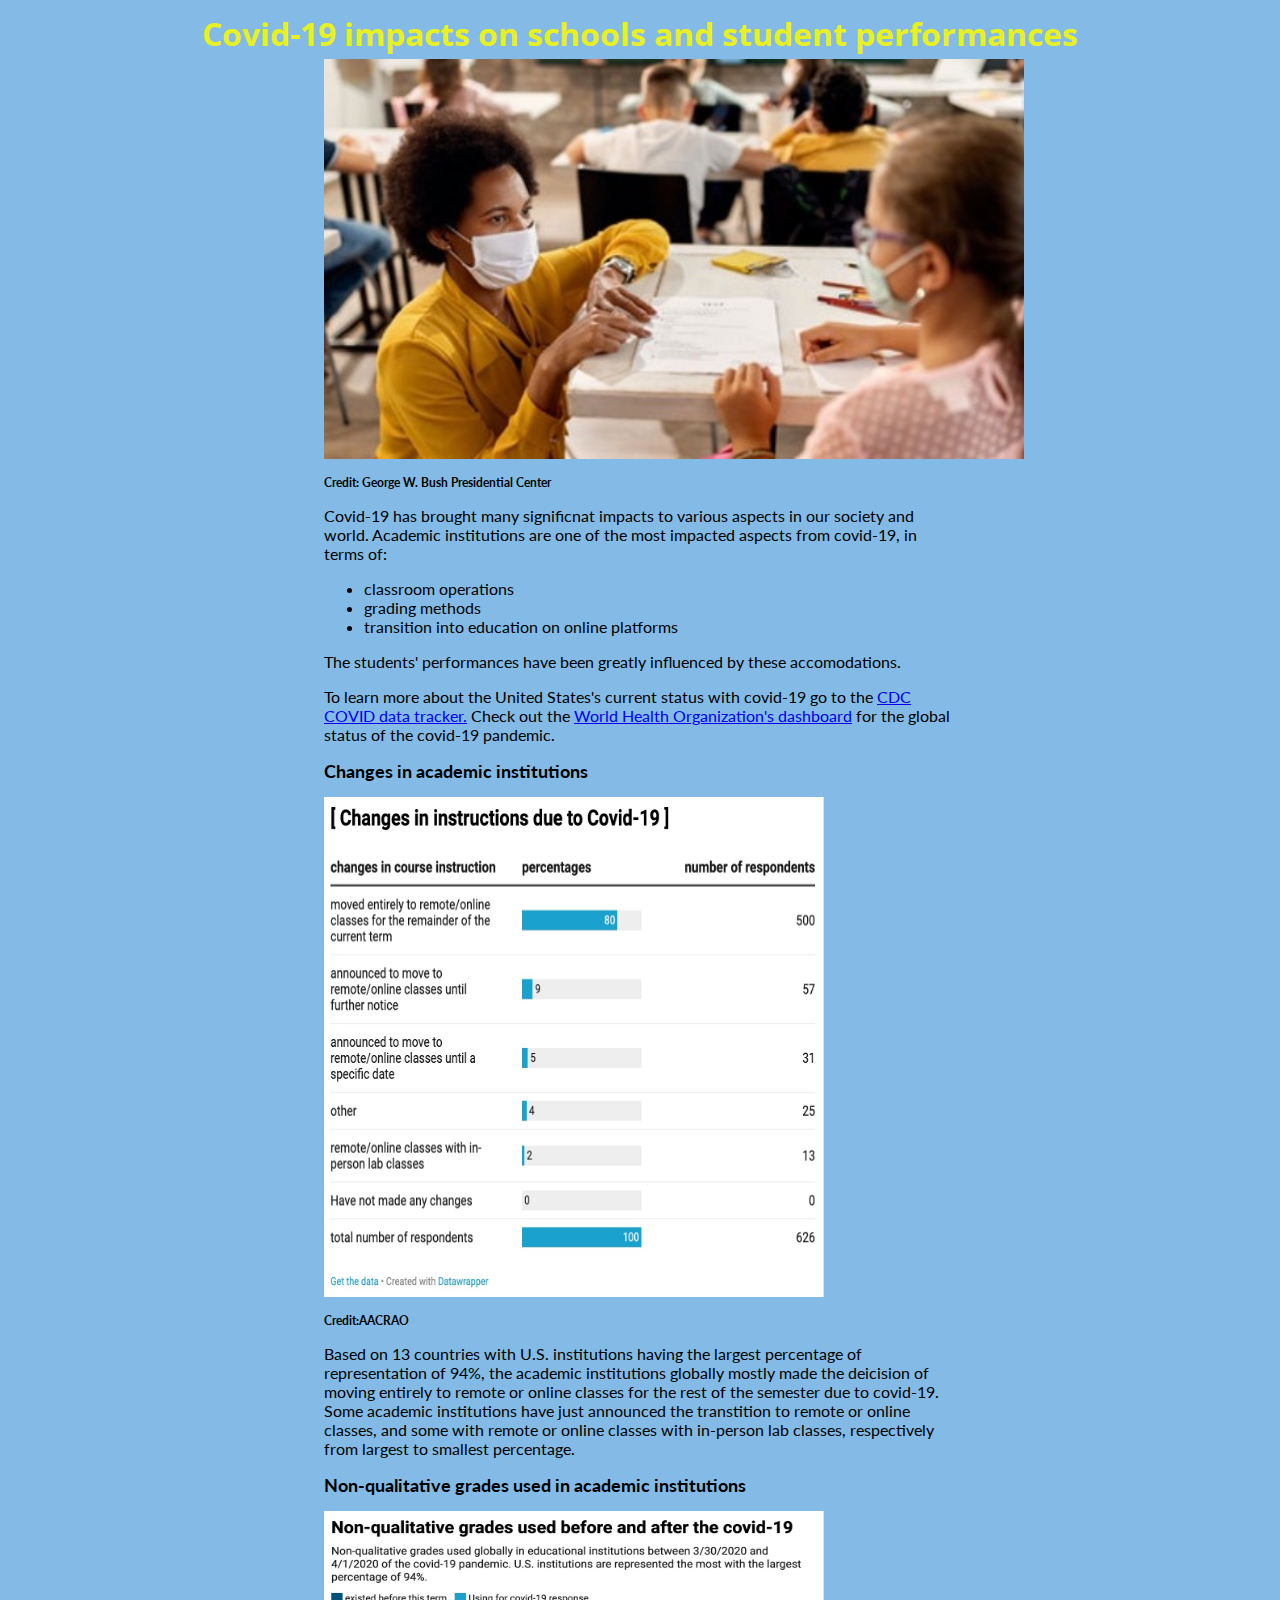
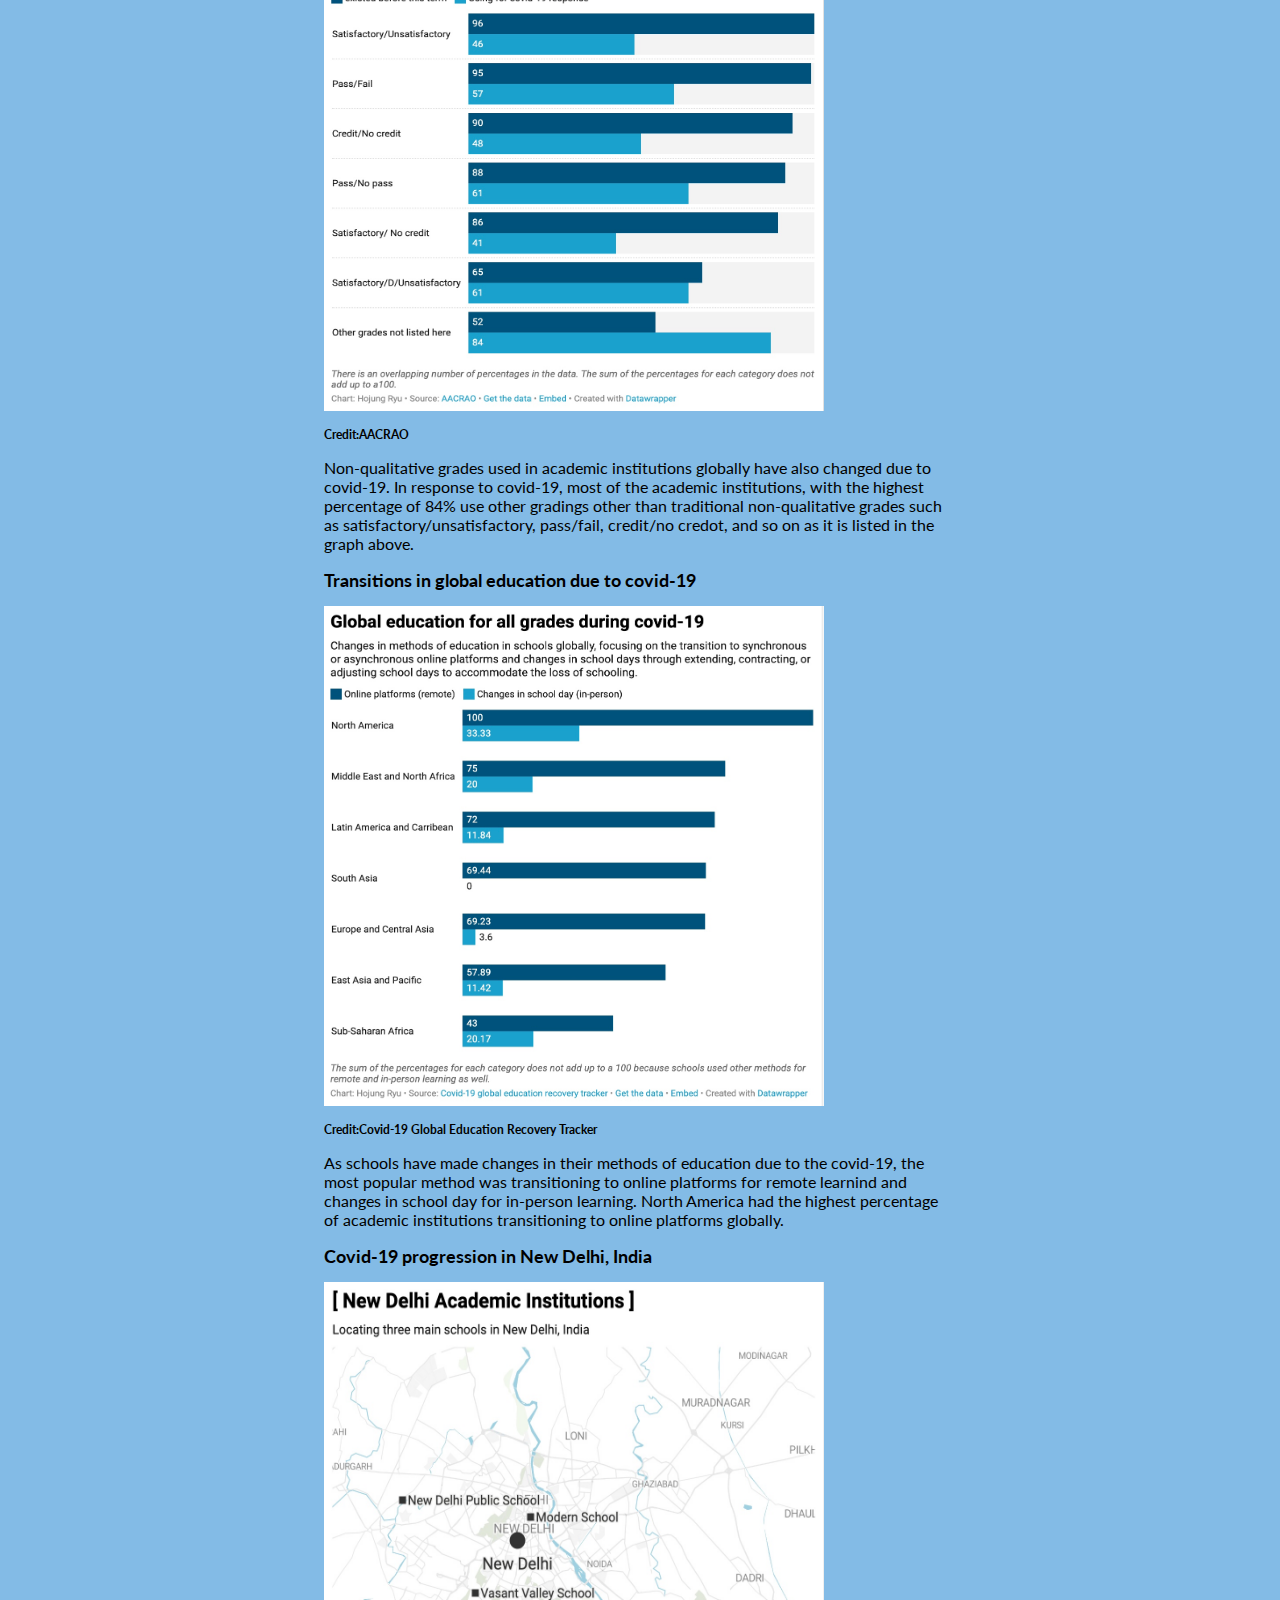
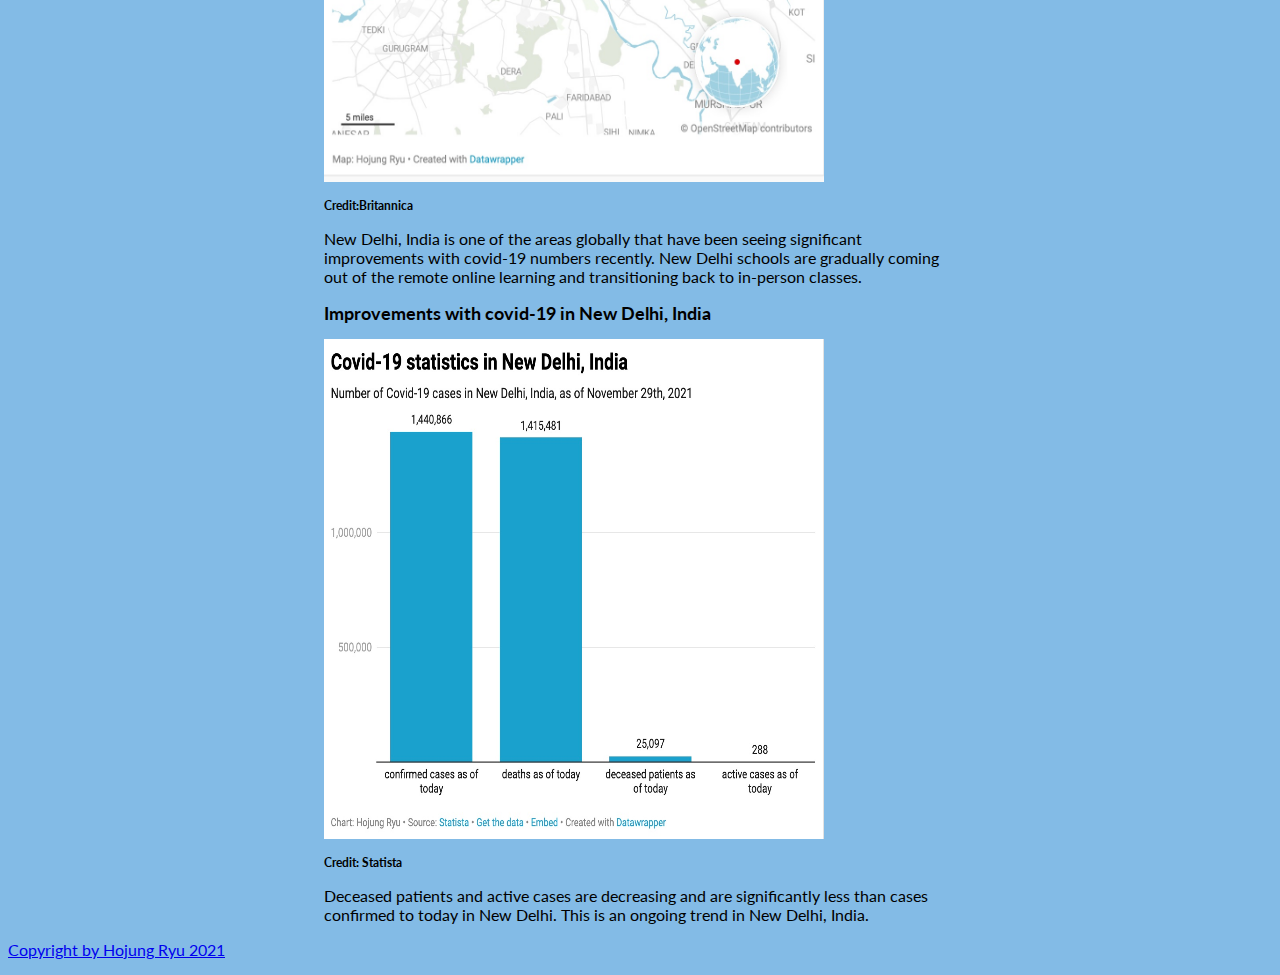
==== index.html @ 7205fbbe "added p tags" ====
<!DOCTYPE html>
<html lang="en">
<head>
    <html>
<meta name="viewport" content="width=device-width, initial scale=1">
<link rel="stylesheet" href="style.css">
<link rel="preconnect" href="https://fonts.googleapis.com">
<link rel="preconnect" href="https://fonts.gstatic.com" crossorigin>
<link href="https://fonts.googleapis.com/css2?family=Open+Sans&display=swap" rel="stylesheet">
<link rel="preconnect" href="https://fonts.googleapis.com">
<link rel="preconnect" href="https://fonts.gstatic.com" crossorigin>
<link href="https://fonts.googleapis.com/css2?family=Lato:wght@300&display=swap" rel="stylesheet">
<title>Covid-19 impacts on schools and student performances</title>
</head>
<body>
    <h1>Covid-19 impacts on schools and student performances</h1>
    <div class="center">
    <div>
    <img src="design-inspiration/school-covid19.jpeg" alt="covid19 in schools" width="700" height="400">
    <h3>Credit: George W. Bush Presidential Center</h3>
    <p> Covid-19 has brought many significnat impacts to various aspects in our society and world. Academic institutions are one of the most impacted aspects from covid-19, in terms of:</p>
        <ul>
             <li>classroom operations
             <li>grading methods
             <li>transition into education on online platforms
        </ul>
    <p>The students' performances have been greatly influenced by these accomodations.</p>
    <p>To learn more about the United States's current status with covid-19 go to the <a href="https://covid.cdc.gov/covid-data-tracker/#datatracker-home">CDC COVID data tracker.</a> Check out the <a href="https://covid19.who.int/global">World Health Organization's dashboard</a> for the global status of the covid-19 pandemic.</p>
     </div>
     <div>
    <h2>Changes in academic institutions</h2>
    <img src="design-inspiration/changes-in-institutions.jpeg" alt="changes in institutions" width="500" height="500">
    <h3>Credit:AACRAO</h3>
    <p> Based on 13 countries with U.S. institutions having the largest percentage of representation of 94%, the academic institutions globally mostly made the deicision of moving entirely to remote or online classes for the rest of the semester due to covid-19. Some academic institutions have just announced the transtition to remote or online classes, and some with remote or online classes with in-person lab classes, respectively from largest to smallest percentage.
    </p>
    </div>
    <div>
    <h2>Non-qualitative grades used in academic institutions</h2>
    <img src="design-inspiration/non-qualitative-grades.jpeg" alt="non qualitative grades used before and after the covid-19" width="500" height="500">
    <h3>Credit:AACRAO</h3>
    <p> Non-qualitative grades used in academic institutions globally have also changed due to covid-19. In response to covid-19, most of the academic institutions, with the highest percentage of 84% use other gradings other than traditional non-qualitative grades such as satisfactory/unsatisfactory, pass/fail, credit/no credot, and so on as it is listed in the graph above.
    </p>
    </div>
    <div>
    <h2>Transitions in global education due to covid-19</h2>
    <img src="design-inspiration/global-education.jpeg" alt="global-education" width="500" height="500">
    <h3>Credit:Covid-19 Global Education Recovery Tracker</h3>
    <p> As schools have made changes in their methods of education due to the covid-19, the most popular method was transitioning to online platforms for remote learnind and changes in school day for in-person learning. North America had the highest percentage of academic institutions transitioning to online platforms globally.
    </p>
    </div>
    <div>
    <h2>Covid-19 progression in New Delhi, India</h2>
    <img src="design-inspiration/new-delhi-location.jpeg" alt="new delhi location" width="500" height="500">
    <h3>Credit:Britannica</h3>
    <p> New Delhi, India is one of the areas globally that have been seeing significant improvements with covid-19 numbers recently. New Delhi schools are  gradually coming out of the remote online learning and transitioning back to in-person classes.
    </p>
    </div>
    <div>
    <h2>Improvements with covid-19 in New Delhi, India</h2>
    <img src="design-inspiration/covid-in-new-delhi.jpeg" alt="covid in new delhi" width="500" height="500">
    <h3>Credit: Statista</h3>
    <p> Deceased patients and active cases are decreasing and are significantly less than cases confirmed to today in New Delhi. This is an ongoing trend in New Delhi, India.
    </p>
    </div>
    </div>
</body>
</html>
<footer>
    <p><a href="https://hojungryu.github.io/index.html">Copyright by Hojung Ryu 2021</a></p>
</footer>
---- style.css ----
/* style css sheet */
h1 {
    font-family: 'Open Sans', sans-serif;
    font-weight: bold;
    color:#e9f022;
    margin: auto;
    text-align: center;
    padding: 4px;
    }
p,h2,li {
    font-family: 'Lato', sans-serif;
}
h2{
    font-weight: bold;
    font-size:18px;
}
h3 {
    font-family: 'Lato', sans-serif;
    font-size: 12px;
}

.center {
  display: block;
  margin-left: auto;
  margin-right: auto;
  width: 50%;
}
img {
margin: auto;
}

body {
    background-color: #83bbe6;
}
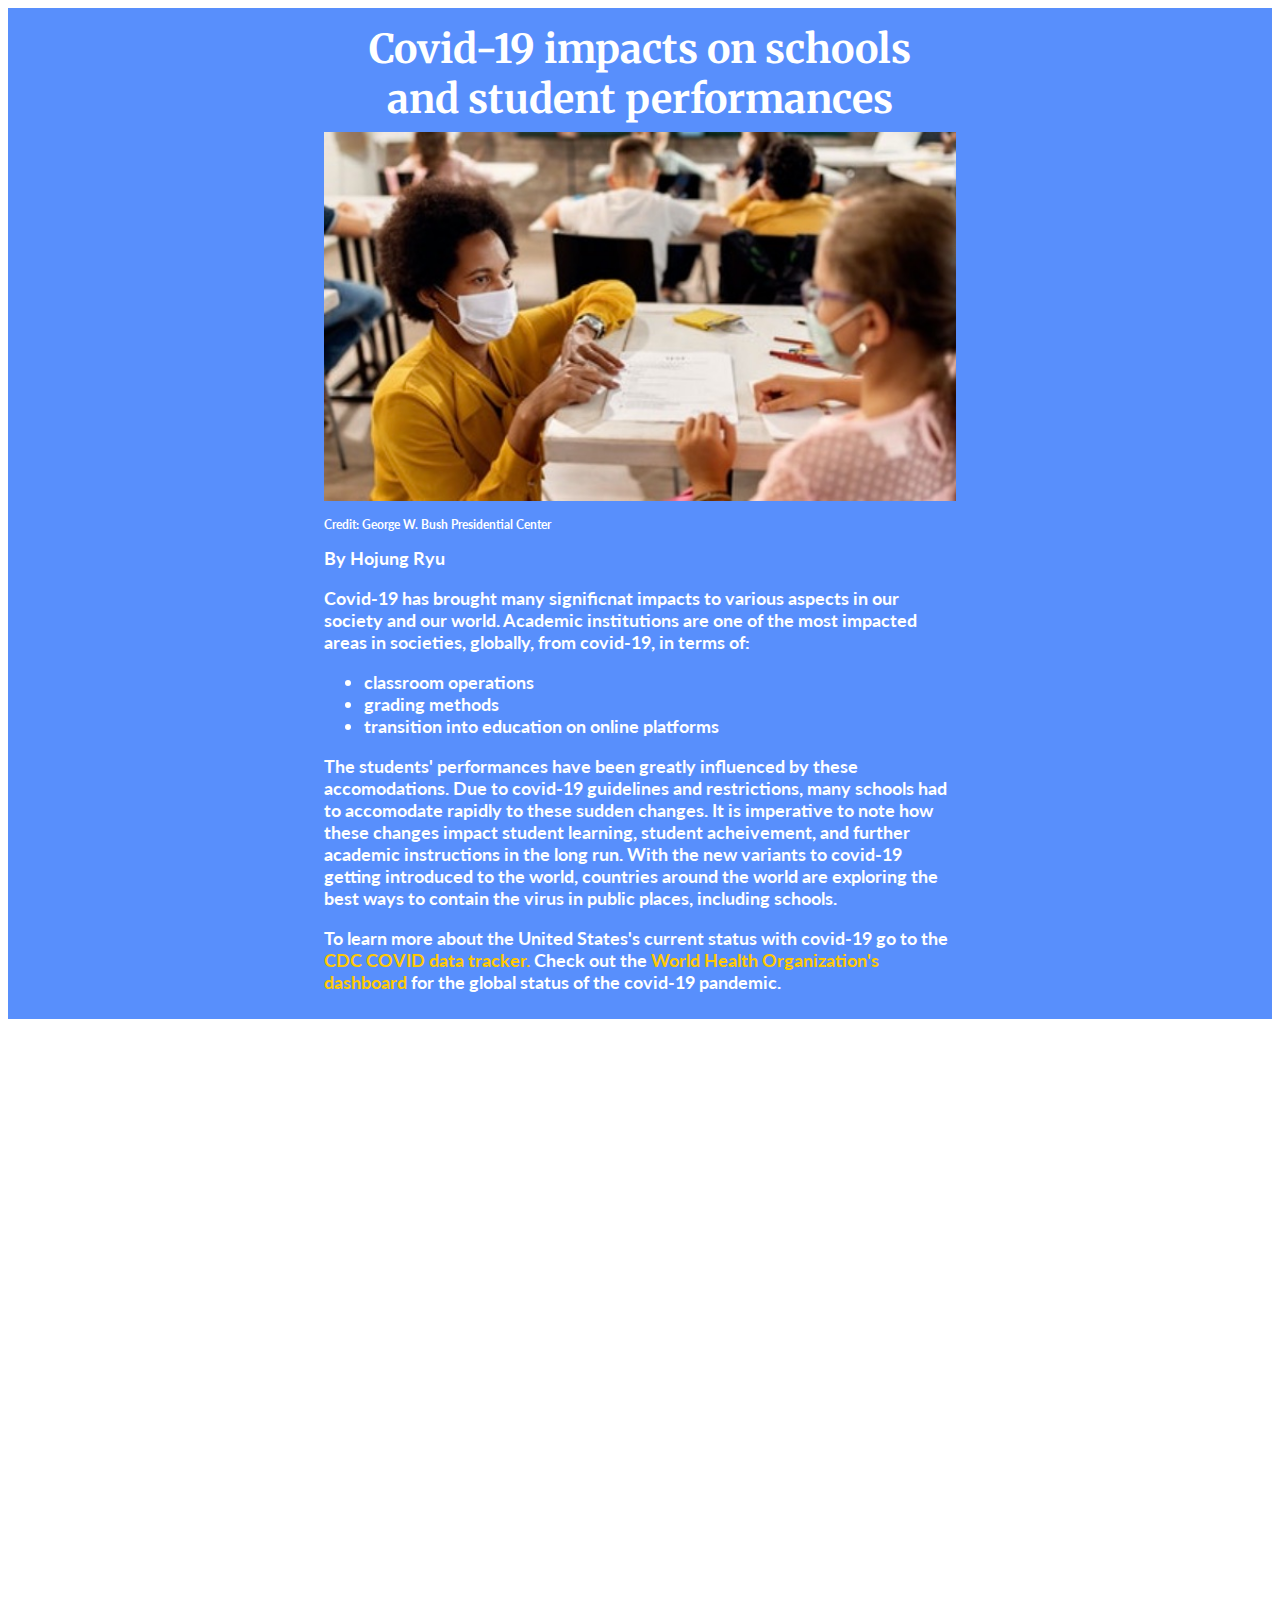
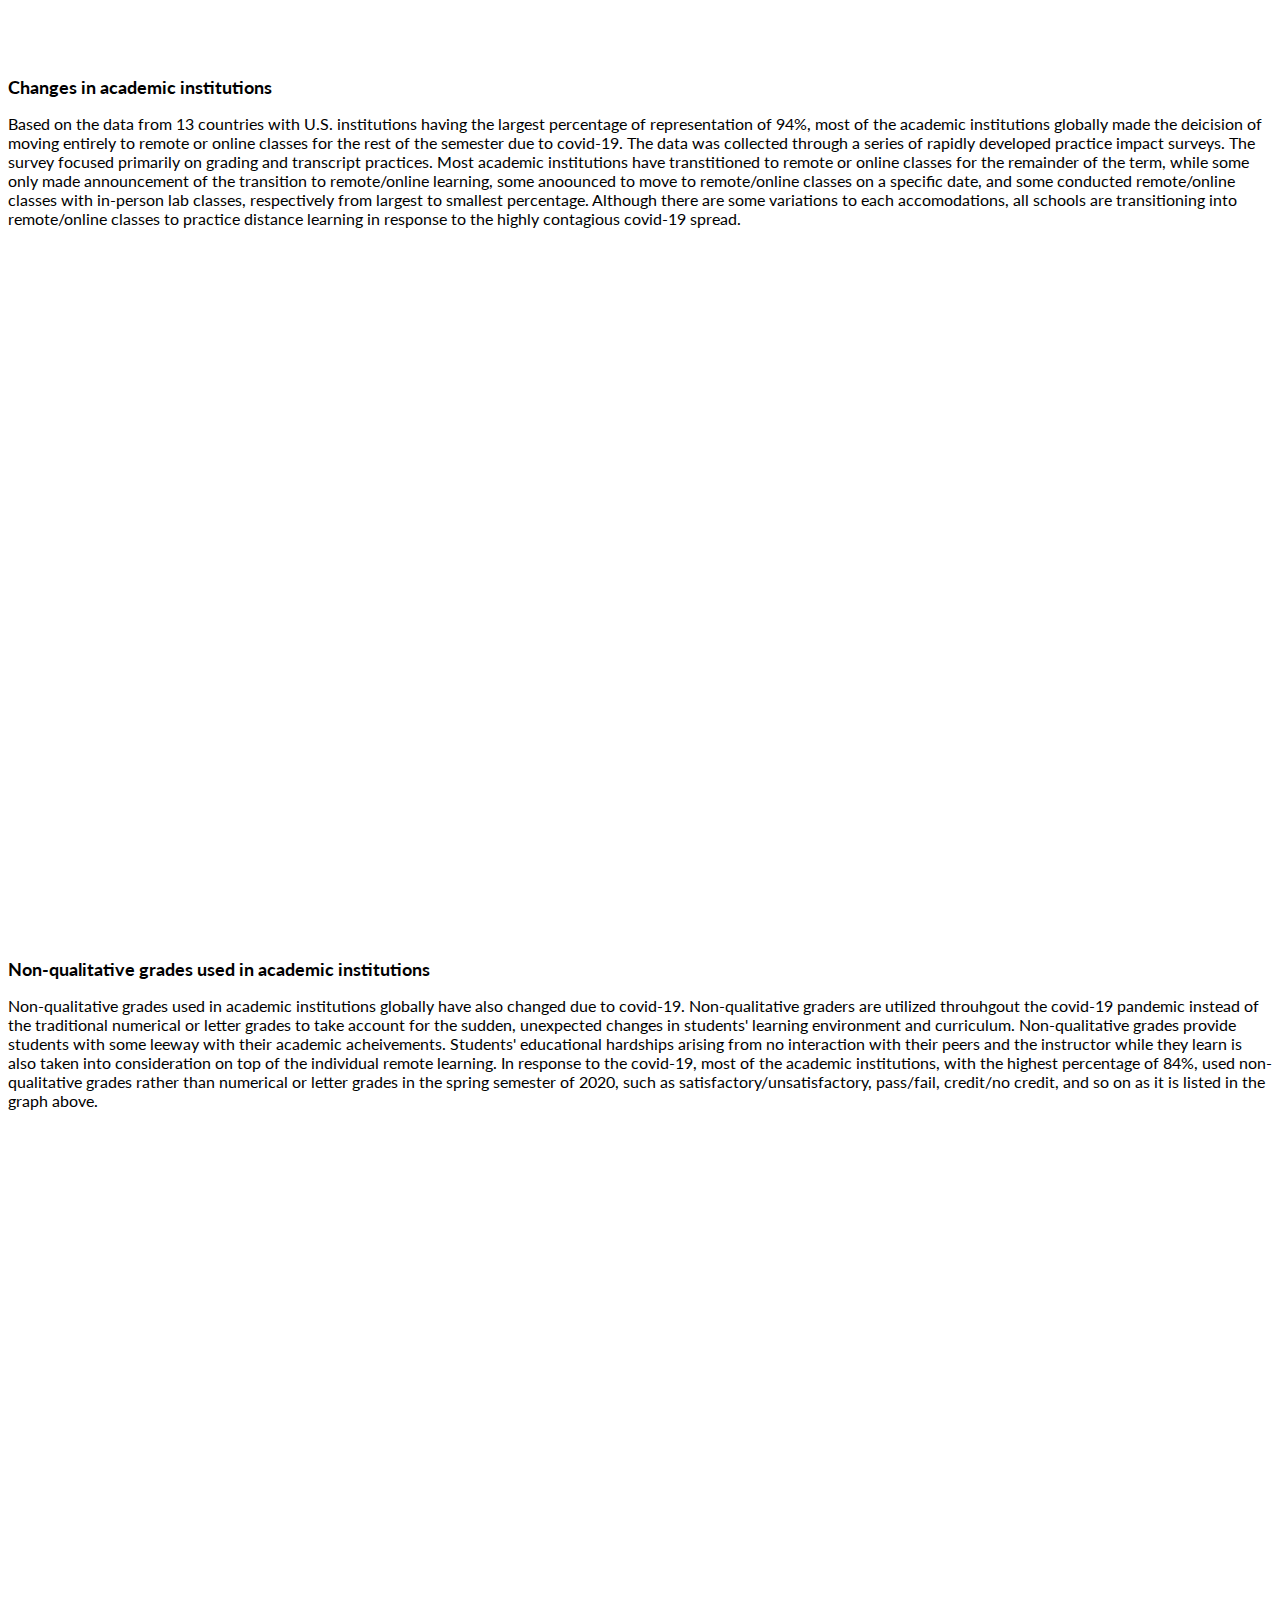
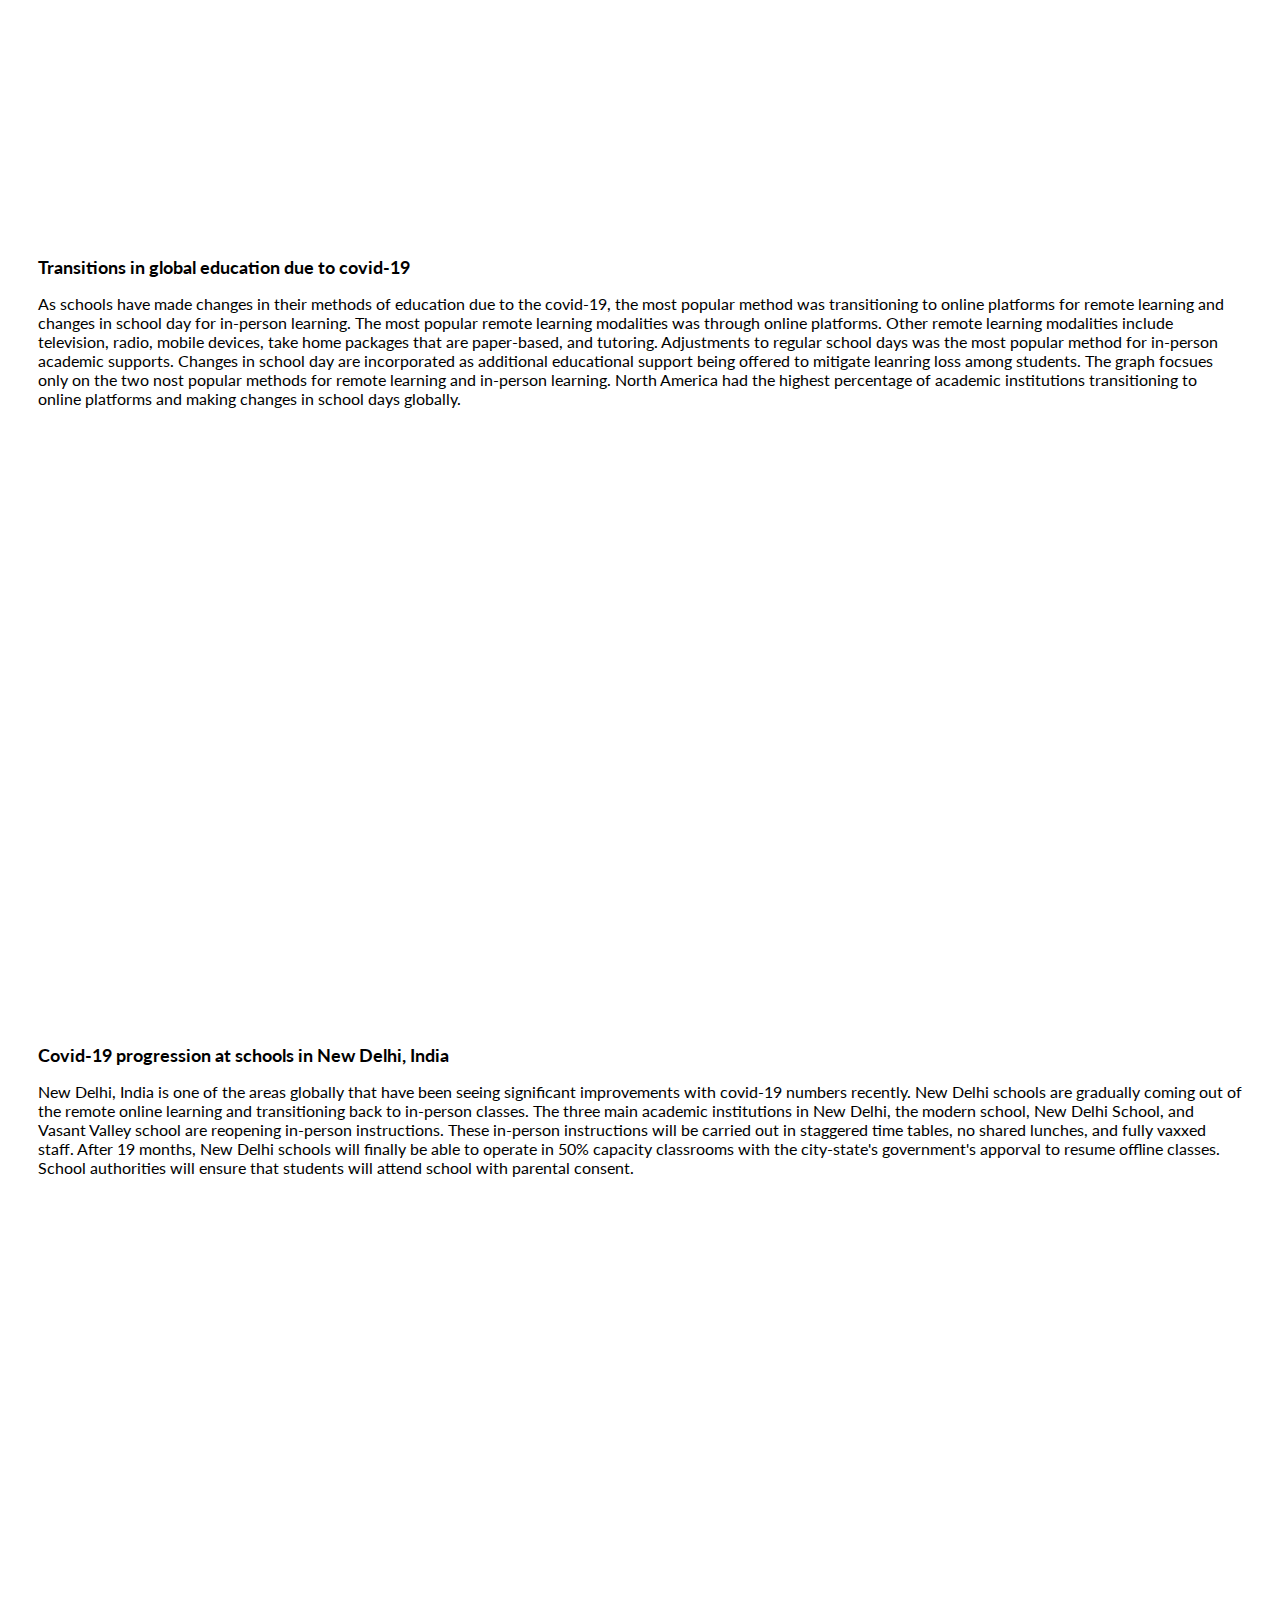
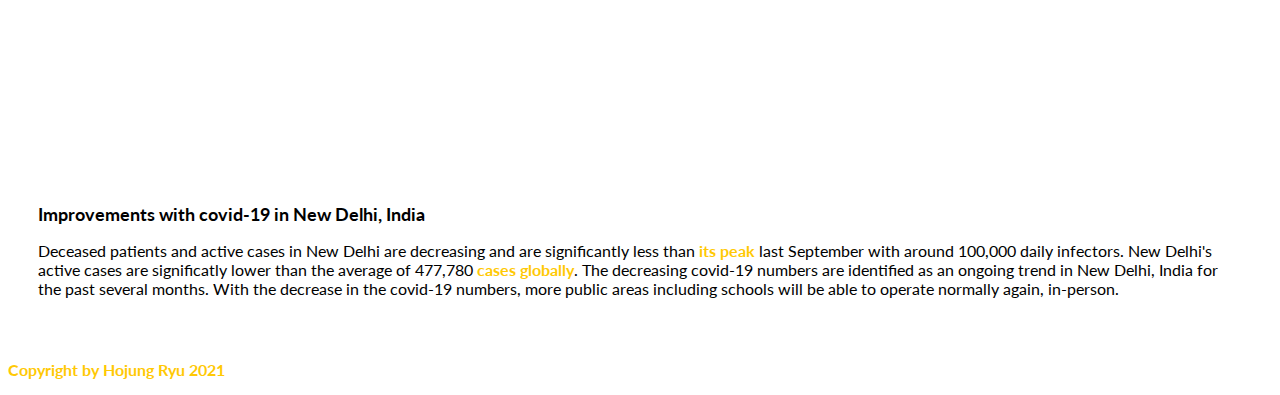
==== commit 85d22852: "added content" ====
--- a/index.html
+++ b/index.html
@@ -3,6 +3,7 @@
 <head>
     <html>
 <meta name="viewport" content="width=device-width, initial scale=1">
+<meta charset="utf-8">
 <link rel="stylesheet" href="style.css">
 <link rel="preconnect" href="https://fonts.googleapis.com">
 <link rel="preconnect" href="https://fonts.gstatic.com" crossorigin>
@@ -10,59 +11,78 @@
 <link rel="preconnect" href="https://fonts.googleapis.com">
 <link rel="preconnect" href="https://fonts.gstatic.com" crossorigin>
 <link href="https://fonts.googleapis.com/css2?family=Lato:wght@300&display=swap" rel="stylesheet">
+<link rel="preconnect" href="https://fonts.googleapis.com">
+<link rel="preconnect" href="https://fonts.gstatic.com" crossorigin>
+<link href="https://fonts.googleapis.com/css2?family=Merriweather:wght@700&display=swap" rel="stylesheet">
 <title>Covid-19 impacts on schools and student performances</title>
 </head>
 <body>
+    <div id="header">
+        <div class="center">
     <h1>Covid-19 impacts on schools and student performances</h1>
-    <div class="center">
     <div>
-    <img src="design-inspiration/school-covid19.jpeg" alt="covid19 in schools" width="700" height="400">
+    <img class="banner" src="design-inspiration/school-covid19.jpeg" alt="covid19 in schools">
+    <div class="header-caption">
     <h3>Credit: George W. Bush Presidential Center</h3>
-    <p> Covid-19 has brought many significnat impacts to various aspects in our society and world. Academic institutions are one of the most impacted aspects from covid-19, in terms of:</p>
+    <h2> By Hojung Ryu
+    <p> Covid-19 has brought many significnat impacts to various aspects in our society and our world. Academic institutions are one of the most impacted areas in societies, globally, from covid-19, in terms of:</p>
         <ul>
              <li>classroom operations
              <li>grading methods
              <li>transition into education on online platforms
         </ul>
-    <p>The students' performances have been greatly influenced by these accomodations.</p>
-    <p>To learn more about the United States's current status with covid-19 go to the <a href="https://covid.cdc.gov/covid-data-tracker/#datatracker-home">CDC COVID data tracker.</a> Check out the <a href="https://covid19.who.int/global">World Health Organization's dashboard</a> for the global status of the covid-19 pandemic.</p>
+    <p>The students' performances have been greatly influenced by these accomodations. Due to covid-19 guidelines and restrictions, many schools had to accomodate rapidly to these sudden changes. It is imperative to note how these changes impact student learning, student acheivement, and further academic instructions in the long run. With the new variants to covid-19 getting introduced to the world, countries around the world are exploring the best ways to contain the virus in public places, including schools. </p>
+    <p>To learn more about the United States's current status with covid-19 go to the <a href="https://covid.cdc.gov/covid-data-tracker/#datatracker-home">CDC COVID data tracker.</a> Check out the <a href="https://covid19.who.int">World Health Organization's dashboard</a> for the global status of the covid-19 pandemic.</p>
+</div>
      </div>
-     <div>
+ </div>
+</div>
+     <div class="graphic-container">
+    <iframe title=" Changes in instructions due to Covid-19 " aria-label="Table" id="datawrapper-chart-gR6KO" src="https://datawrapper.dwcdn.net/gR6KO/1/" scrolling="no" frameborder="0" style="width: 0; min-width: 100% !important; border: none;" height="578"></iframe><script type="text/javascript">!function(){"use strict";window.addEventListener("message",(function(e){if(void 0!==e.data["datawrapper-height"]){var t=document.querySelectorAll("iframe");for(var a in e.data["datawrapper-height"])for(var r=0;r<t.length;r++){if(t[r].contentWindow===e.source)t[r].style.height=e.data["datawrapper-height"][a]+"px"}}}))}();
+</script>
+</div>
+<div>
     <h2>Changes in academic institutions</h2>
-    <img src="design-inspiration/changes-in-institutions.jpeg" alt="changes in institutions" width="500" height="500">
-    <h3>Credit:AACRAO</h3>
-    <p> Based on 13 countries with U.S. institutions having the largest percentage of representation of 94%, the academic institutions globally mostly made the deicision of moving entirely to remote or online classes for the rest of the semester due to covid-19. Some academic institutions have just announced the transtition to remote or online classes, and some with remote or online classes with in-person lab classes, respectively from largest to smallest percentage.
+    <p> Based on the data from 13 countries with U.S. institutions having the largest percentage of representation of 94%, most of the academic institutions globally made the deicision of moving entirely to remote or online classes for the rest of the semester due to covid-19. The data was collected through a series of rapidly developed practice impact surveys. The survey focused primarily on grading and transcript practices. Most academic institutions have transtitioned to remote or online classes for the remainder of the term, while some only made announcement of the transition to remote/online learning, some anoounced to move to remote/online classes on a specific date, and some conducted remote/online classes with in-person lab classes, respectively from largest to smallest percentage. Although there are some variations to each accomodations, all schools are transitioning into remote/online classes to practice distance learning in response to the highly contagious covid-19 spread.
+    </p>
+</div>
+    <div class="graphic-container">
+    <iframe title="Non-qualitative grades used before and after the covid-19" aria-label="Grouped Bars" id="datawrapper-chart-jTYZN" src="https://datawrapper.dwcdn.net/jTYZN/1/" scrolling="no" frameborder="0" style="width: 0; min-width: 100% !important; border: none;" height="635"></iframe><script type="text/javascript">!function(){"use strict";window.addEventListener("message",(function(e){if(void 0!==e.data["datawrapper-height"]){var t=document.querySelectorAll("iframe");for(var a in e.data["datawrapper-height"])for(var r=0;r<t.length;r++){if(t[r].contentWindow===e.source)t[r].style.height=e.data["datawrapper-height"][a]+"px"}}}))}();
+</script>
+</div>
+<div>
+    <h2>Non-qualitative grades used in academic institutions</h2>
+    <p> Non-qualitative grades used in academic institutions globally have also changed due to covid-19. Non-qualitative graders are utilized throuhgout the covid-19 pandemic instead of the traditional numerical or letter grades to take account for the sudden, unexpected changes in students' learning environment and curriculum. Non-qualitative grades provide students with some leeway with their academic acheivements. Students' educational hardships arising from no interaction with their peers and the instructor while they learn is also taken into consideration on top of the individual remote learning. In response to the covid-19, most of the academic institutions, with the highest percentage of 84%, used non-qualitative grades rather than numerical or letter grades in the spring semester of 2020, such as satisfactory/unsatisfactory, pass/fail, credit/no credit, and so on as it is listed in the graph above.
     </p>
     </div>
-    <div>
-    <h2>Non-qualitative grades used in academic institutions</h2>
-    <img src="design-inspiration/non-qualitative-grades.jpeg" alt="non qualitative grades used before and after the covid-19" width="500" height="500">
-    <h3>Credit:AACRAO</h3>
-    <p> Non-qualitative grades used in academic institutions globally have also changed due to covid-19. In response to covid-19, most of the academic institutions, with the highest percentage of 84% use other gradings other than traditional non-qualitative grades such as satisfactory/unsatisfactory, pass/fail, credit/no credot, and so on as it is listed in the graph above.
+    <div class="graphic-container">
+    <iframe title="Global education for all grades during covid-19" aria-label="Grouped Bars" id="datawrapper-chart-PBoGz" src="https://datawrapper.dwcdn.net/PBoGz/1/" scrolling="no" frameborder="0" style="width: 0; min-width: 100% !important; border: none;" height="621"></iframe><script type="text/javascript">!function(){"use strict";window.addEventListener("message",(function(e){if(void 0!==e.data["datawrapper-height"]){var t=document.querySelectorAll("iframe");for(var a in e.data["datawrapper-height"])for(var r=0;r<t.length;r++){if(t[r].contentWindow===e.source)t[r].style.height=e.data["datawrapper-height"][a]+"px"}}}))}();
+</script>
+</div>
+<div class="graphic-container">
+    <h2>Transitions in global education due to covid-19</h2>
+    <p> As schools have made changes in their methods of education due to the covid-19, the most popular method was transitioning to online platforms for remote learning and changes in school day for in-person learning. The most popular remote learning modalities was through online platforms. Other remote learning modalities include television, radio, mobile devices, take home packages that are paper-based, and tutoring. Adjustments to regular school days was the most popular method for in-person academic supports. Changes in school day are incorporated as additional educational support being offered to mitigate leanring loss among students. The graph focsues only on the two nost popular methods for remote learning and in-person learning. North America had the highest percentage of academic institutions transitioning to online platforms and making changes in school days globally.
+    </p>
+</div>
+    <div class="graphic-container">
+    <iframe title="New Delhi Academic Institutions" aria-label="Locator maps" id="datawrapper-chart-ZsqIB" src="https://datawrapper.dwcdn.net/ZsqIB/1/" scrolling="no" frameborder="0" style="width: 0; min-width: 100% !important; border: none;" height="481"></iframe><script type="text/javascript">!function(){"use strict";window.addEventListener("message",(function(e){if(void 0!==e.data["datawrapper-height"]){var t=document.querySelectorAll("iframe");for(var a in e.data["datawrapper-height"])for(var r=0;r<t.length;r++){if(t[r].contentWindow===e.source)t[r].style.height=e.data["datawrapper-height"][a]+"px"}}}))}();
+</script>
+</div>
+<div class="graphic-container">
+    <h2>Covid-19 progression at schools in New Delhi, India</h2>
+    <p> New Delhi, India is one of the areas globally that have been seeing significant improvements with covid-19 numbers recently. New Delhi schools are gradually coming out of the remote online learning and transitioning back to in-person classes. The three main academic institutions in New Delhi, the modern school, New Delhi School, and Vasant Valley school are reopening in-person instructions. These in-person instructions will be carried out in staggered time tables, no shared lunches, and fully vaxxed staff. After 19 months, New Delhi schools will finally be able to operate in 50% capacity classrooms with the city-state's government's apporval to resume offline classes. School authorities will ensure that students will attend school with parental consent.
+    </p>
+</div>
+    <div class="graphic-container">
+    <iframe title="Covid-19 statistics in New Delhi, India" aria-label="Column Chart" id="datawrapper-chart-tObuG" src="https://datawrapper.dwcdn.net/tObuG/1/" scrolling="no" frameborder="0" style="width: 0; min-width: 100% !important; border: none;" height="471"></iframe><script type="text/javascript">!function(){"use strict";window.addEventListener("message",(function(e){if(void 0!==e.data["datawrapper-height"]){var t=document.querySelectorAll("iframe");for(var a in e.data["datawrapper-height"])for(var r=0;r<t.length;r++){if(t[r].contentWindow===e.source)t[r].style.height=e.data["datawrapper-height"][a]+"px"}}}))}();
+</script>
+</div>
+<div class="graphic-container">
+    <h2>Improvements with covid-19 in New Delhi, India</h2>
+    <p> Deceased patients and active cases in New Delhi are decreasing and are significantly less than <a href="https://www.nature.com/articles/d41586-021-01059-yduring"> its peak </a>last September with around 100,000 daily infectors. New Delhi's active cases are significatly lower than the average of 477,780 <a href="https://www.worldometers.info/coronavirus/#countriesnew"> cases globally</a>. The decreasing covid-19 numbers are identified as an ongoing trend in New Delhi, India for the past several months. With the decrease in the covid-19 numbers, more public areas including schools will be able to operate normally again, in-person.
     </p>
     </div>
-    <div>
-    <h2>Transitions in global education due to covid-19</h2>
-    <img src="design-inspiration/global-education.jpeg" alt="global-education" width="500" height="500">
-    <h3>Credit:Covid-19 Global Education Recovery Tracker</h3>
-    <p> As schools have made changes in their methods of education due to the covid-19, the most popular method was transitioning to online platforms for remote learnind and changes in school day for in-person learning. North America had the highest percentage of academic institutions transitioning to online platforms globally.
-    </p>
-    </div>
-    <div>
-    <h2>Covid-19 progression in New Delhi, India</h2>
-    <img src="design-inspiration/new-delhi-location.jpeg" alt="new delhi location" width="500" height="500">
-    <h3>Credit:Britannica</h3>
-    <p> New Delhi, India is one of the areas globally that have been seeing significant improvements with covid-19 numbers recently. New Delhi schools are  gradually coming out of the remote online learning and transitioning back to in-person classes.
-    </p>
-    </div>
-    <div>
-    <h2>Improvements with covid-19 in New Delhi, India</h2>
-    <img src="design-inspiration/covid-in-new-delhi.jpeg" alt="covid in new delhi" width="500" height="500">
-    <h3>Credit: Statista</h3>
-    <p> Deceased patients and active cases are decreasing and are significantly less than cases confirmed to today in New Delhi. This is an ongoing trend in New Delhi, India.
-    </p>
-    </div>
-    </div>
+
 </body>
 </html>
 <footer>
--- a/style.css
+++ b/style.css
@@ -1,11 +1,12 @@
 /* style css sheet */
 h1 {
-    font-family: 'Open Sans', sans-serif;
+    font-family: 'Merriweather', serif;
     font-weight: bold;
-    color:#e9f022;
+    font-size: 40px;
+    color:#ffffff;
     margin: auto;
     text-align: center;
-    padding: 4px;
+    padding: 8px;
     }
 p,h2,li {
     font-family: 'Lato', sans-serif;
@@ -18,7 +19,14 @@
     font-family: 'Lato', sans-serif;
     font-size: 12px;
 }
-
+a {
+    color: #ffc905;
+    text-decoration: none;
+    font-weight: bold;
+}
+.header-caption {
+    color: #ffffff;
+}
 .center {
   display: block;
   margin-left: auto;
@@ -29,6 +37,14 @@
 margin: auto;
 }
 
-body {
-    background-color: #83bbe6;
+.banner {
+    width:100%;
 }
+#header {
+    background-color:#588ffc;
+    padding:8px 0;
+    width: 100%;
+}
+.graphic-container {
+    padding: 30px;
+}
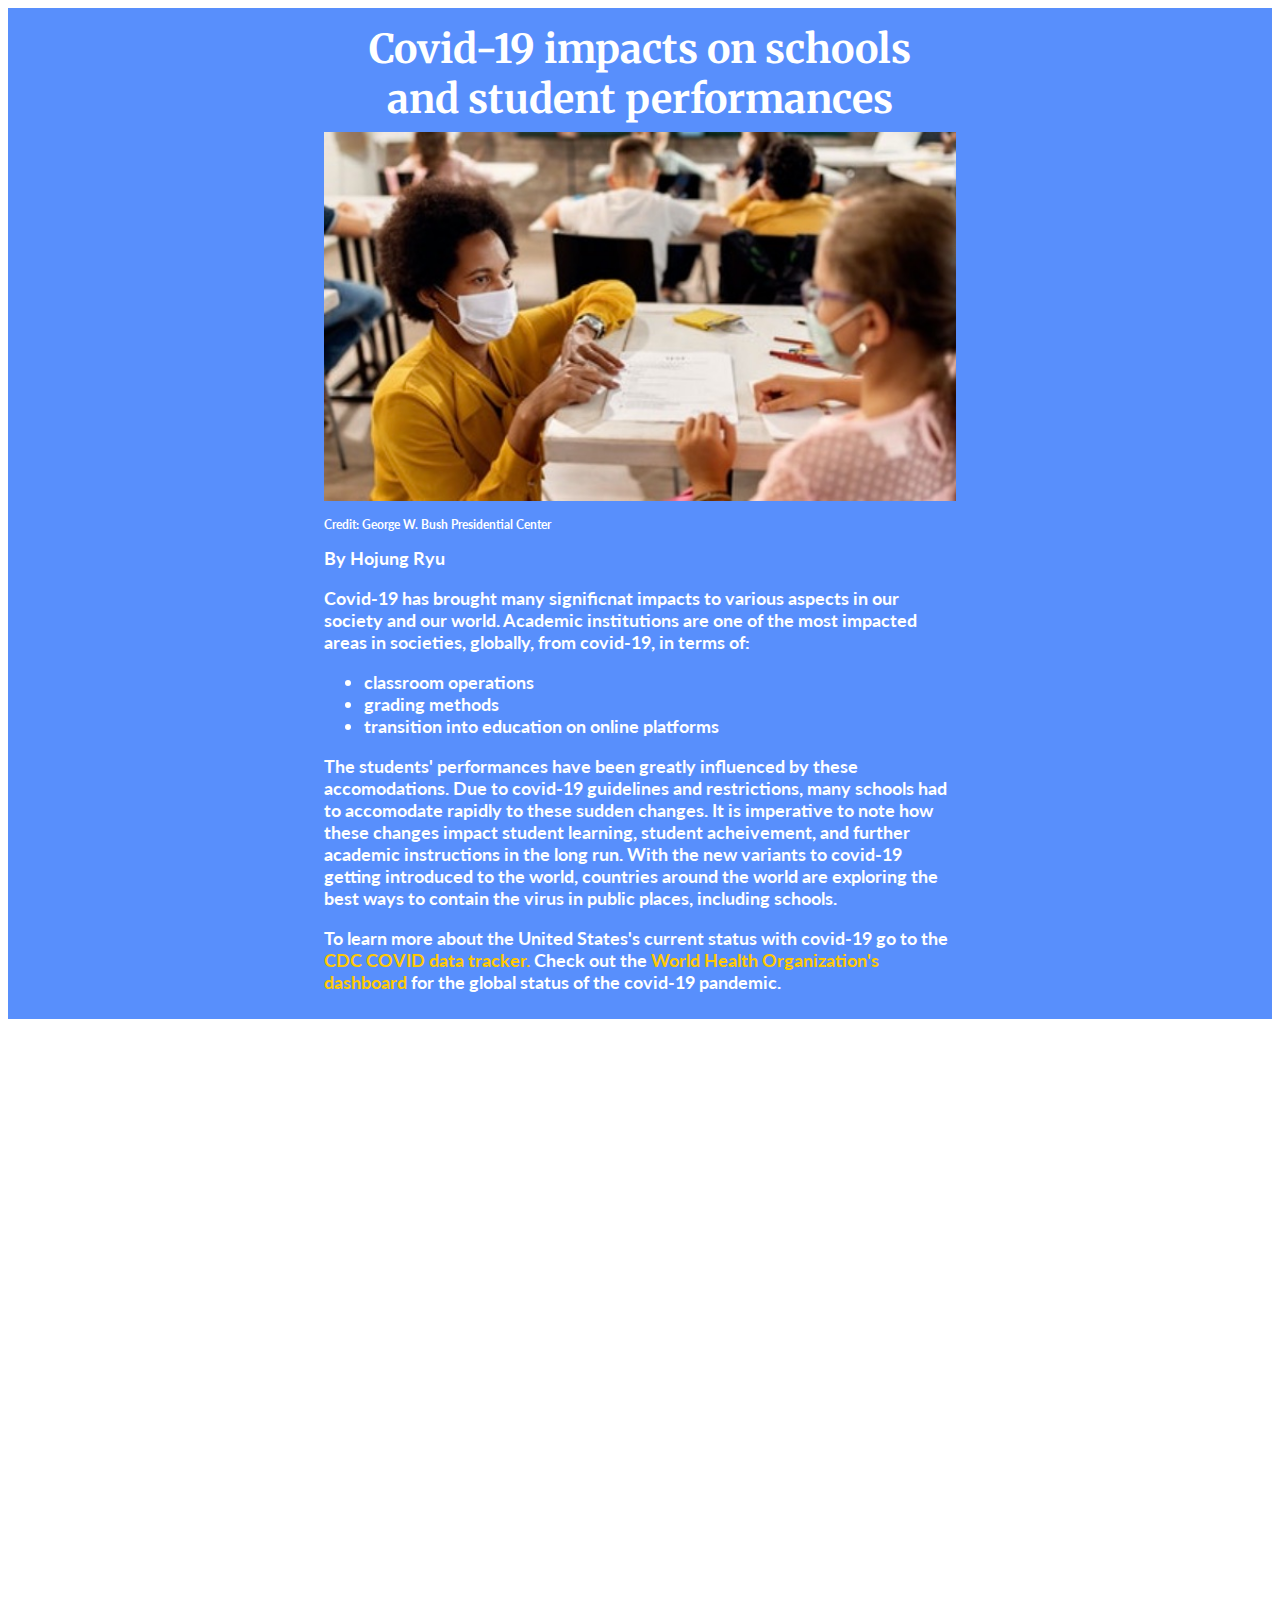
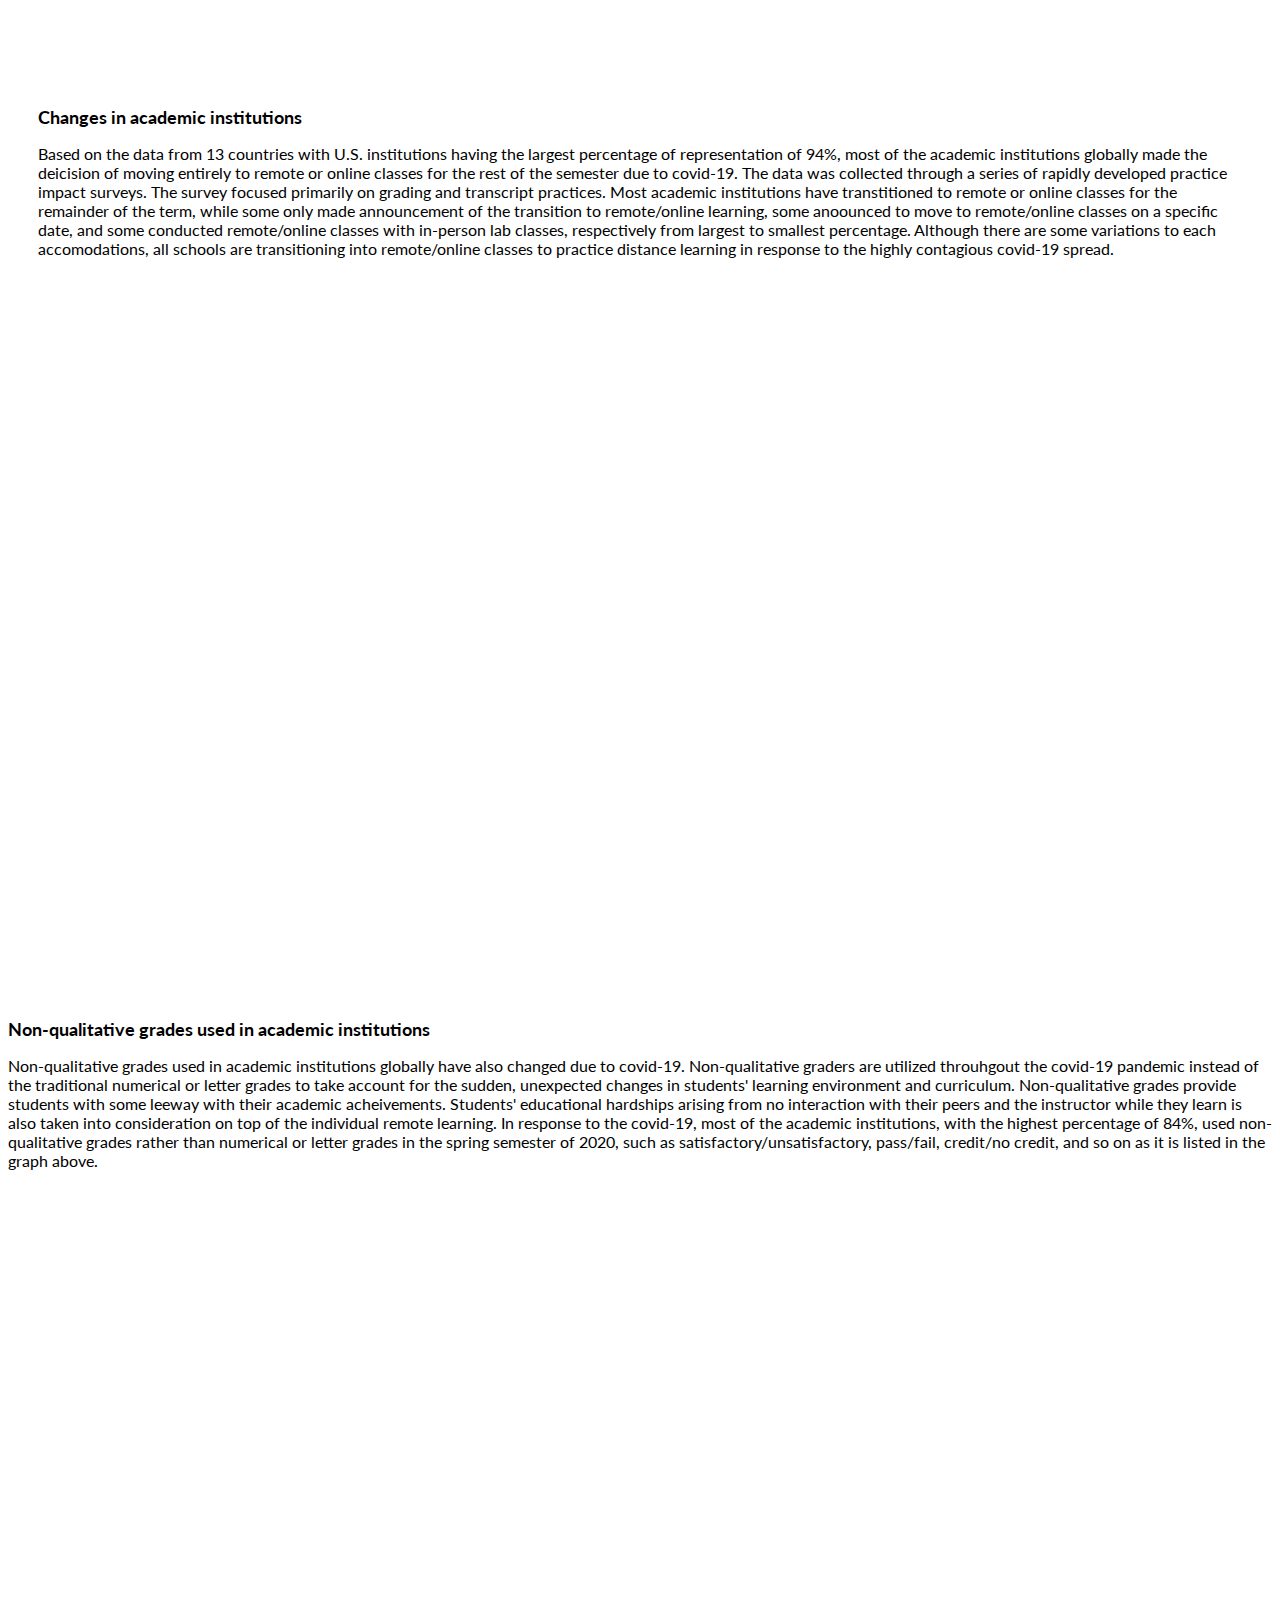
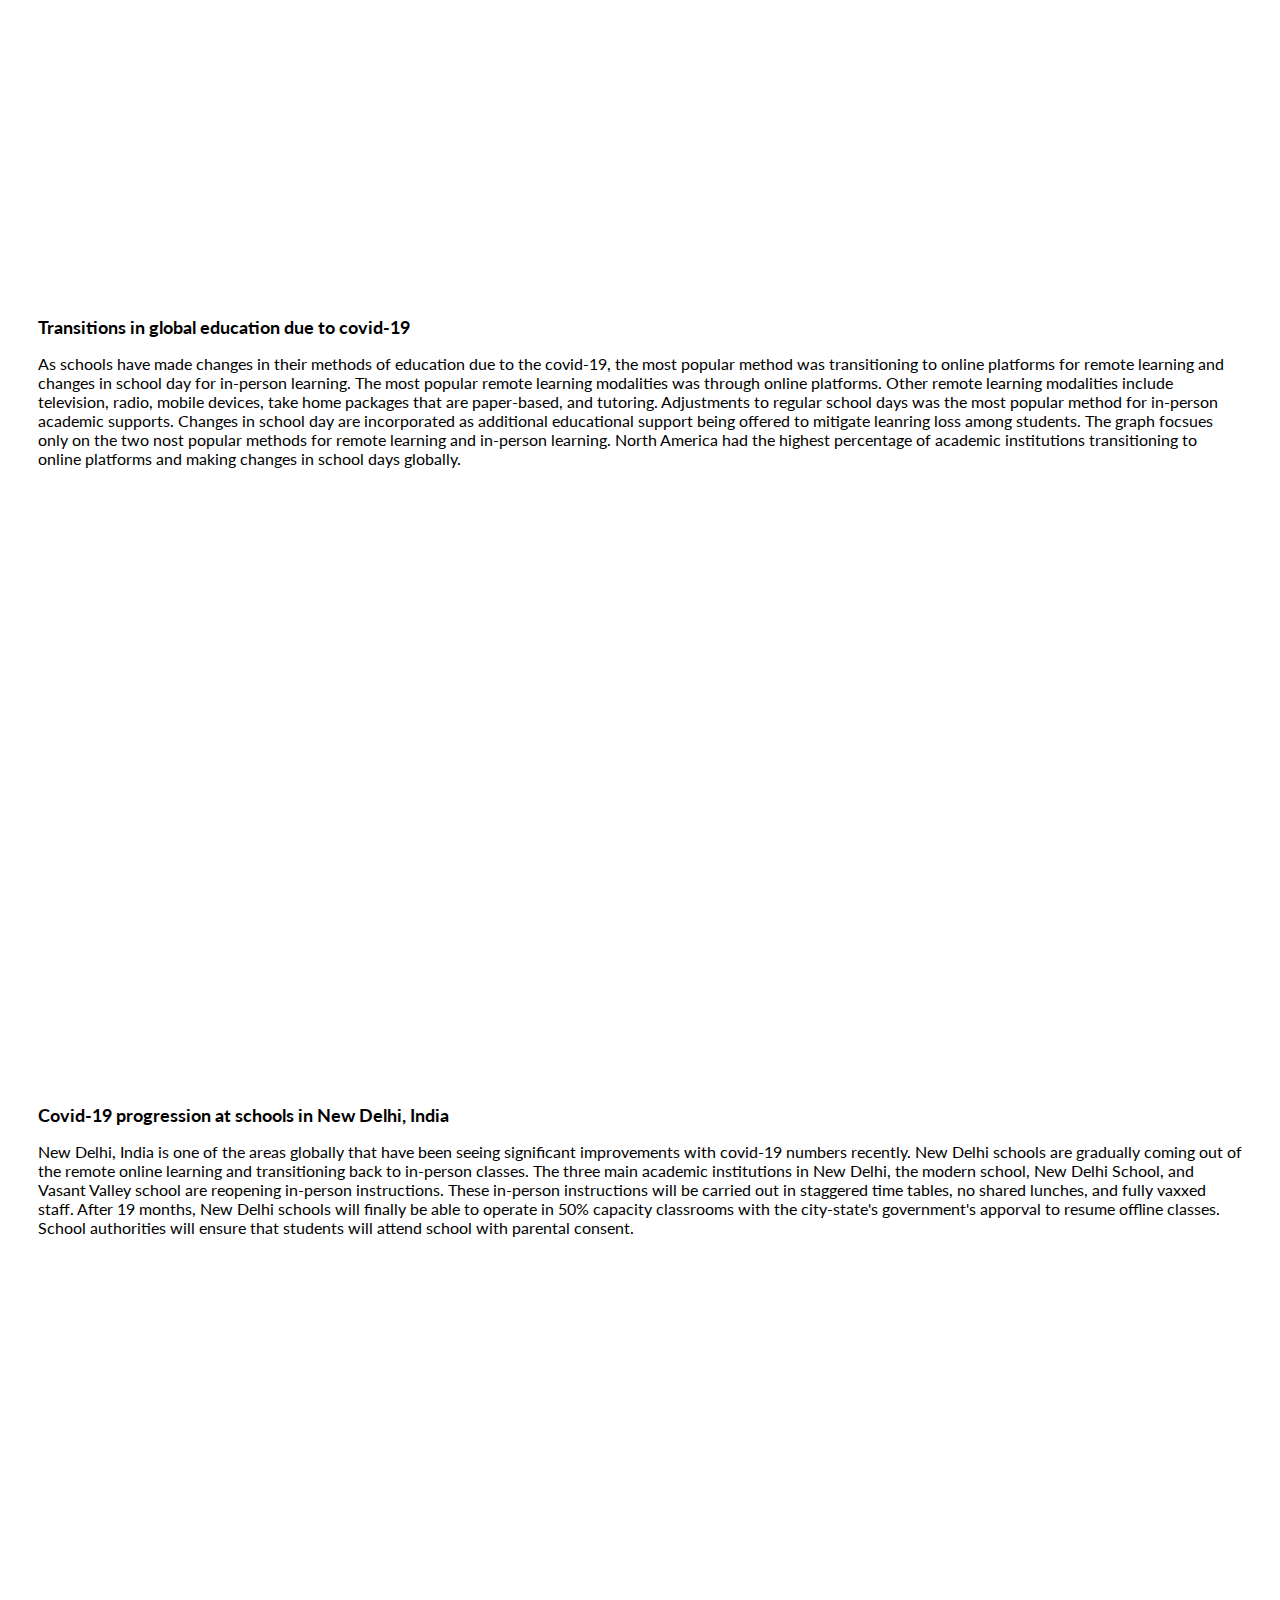
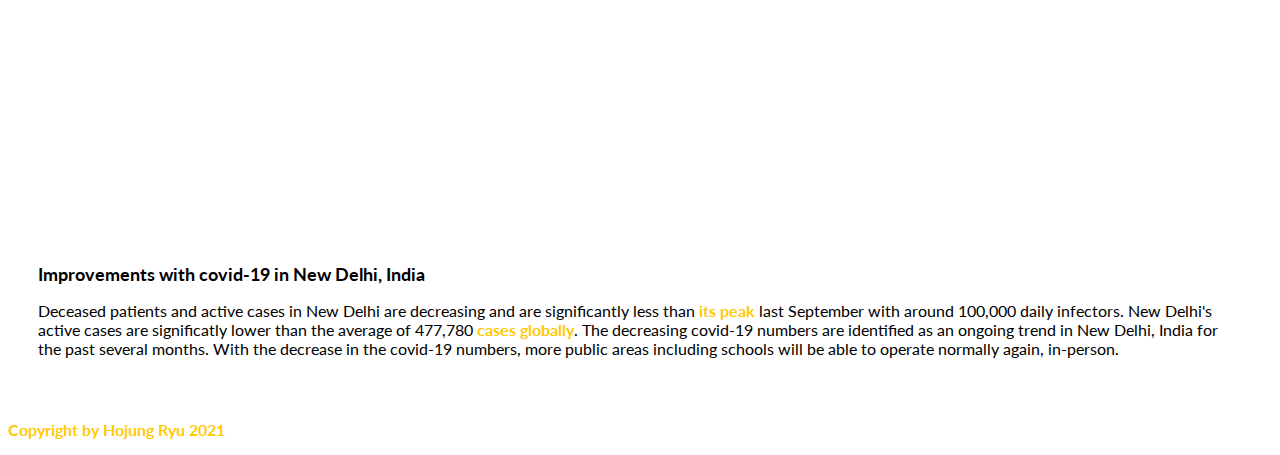
==== commit e2763b75: "added class" ====
--- a/index.html
+++ b/index.html
@@ -41,7 +41,7 @@
     <iframe title=" Changes in instructions due to Covid-19 " aria-label="Table" id="datawrapper-chart-gR6KO" src="https://datawrapper.dwcdn.net/gR6KO/1/" scrolling="no" frameborder="0" style="width: 0; min-width: 100% !important; border: none;" height="578"></iframe><script type="text/javascript">!function(){"use strict";window.addEventListener("message",(function(e){if(void 0!==e.data["datawrapper-height"]){var t=document.querySelectorAll("iframe");for(var a in e.data["datawrapper-height"])for(var r=0;r<t.length;r++){if(t[r].contentWindow===e.source)t[r].style.height=e.data["datawrapper-height"][a]+"px"}}}))}();
 </script>
 </div>
-<div>
+<div class="graphic-container">
     <h2>Changes in academic institutions</h2>
     <p> Based on the data from 13 countries with U.S. institutions having the largest percentage of representation of 94%, most of the academic institutions globally made the deicision of moving entirely to remote or online classes for the rest of the semester due to covid-19. The data was collected through a series of rapidly developed practice impact surveys. The survey focused primarily on grading and transcript practices. Most academic institutions have transtitioned to remote or online classes for the remainder of the term, while some only made announcement of the transition to remote/online learning, some anoounced to move to remote/online classes on a specific date, and some conducted remote/online classes with in-person lab classes, respectively from largest to smallest percentage. Although there are some variations to each accomodations, all schools are transitioning into remote/online classes to practice distance learning in response to the highly contagious covid-19 spread.
     </p>
@@ -50,7 +50,7 @@
     <iframe title="Non-qualitative grades used before and after the covid-19" aria-label="Grouped Bars" id="datawrapper-chart-jTYZN" src="https://datawrapper.dwcdn.net/jTYZN/1/" scrolling="no" frameborder="0" style="width: 0; min-width: 100% !important; border: none;" height="635"></iframe><script type="text/javascript">!function(){"use strict";window.addEventListener("message",(function(e){if(void 0!==e.data["datawrapper-height"]){var t=document.querySelectorAll("iframe");for(var a in e.data["datawrapper-height"])for(var r=0;r<t.length;r++){if(t[r].contentWindow===e.source)t[r].style.height=e.data["datawrapper-height"][a]+"px"}}}))}();
 </script>
 </div>
-<div>
+<div class="graphic container">
     <h2>Non-qualitative grades used in academic institutions</h2>
     <p> Non-qualitative grades used in academic institutions globally have also changed due to covid-19. Non-qualitative graders are utilized throuhgout the covid-19 pandemic instead of the traditional numerical or letter grades to take account for the sudden, unexpected changes in students' learning environment and curriculum. Non-qualitative grades provide students with some leeway with their academic acheivements. Students' educational hardships arising from no interaction with their peers and the instructor while they learn is also taken into consideration on top of the individual remote learning. In response to the covid-19, most of the academic institutions, with the highest percentage of 84%, used non-qualitative grades rather than numerical or letter grades in the spring semester of 2020, such as satisfactory/unsatisfactory, pass/fail, credit/no credit, and so on as it is listed in the graph above.
     </p>
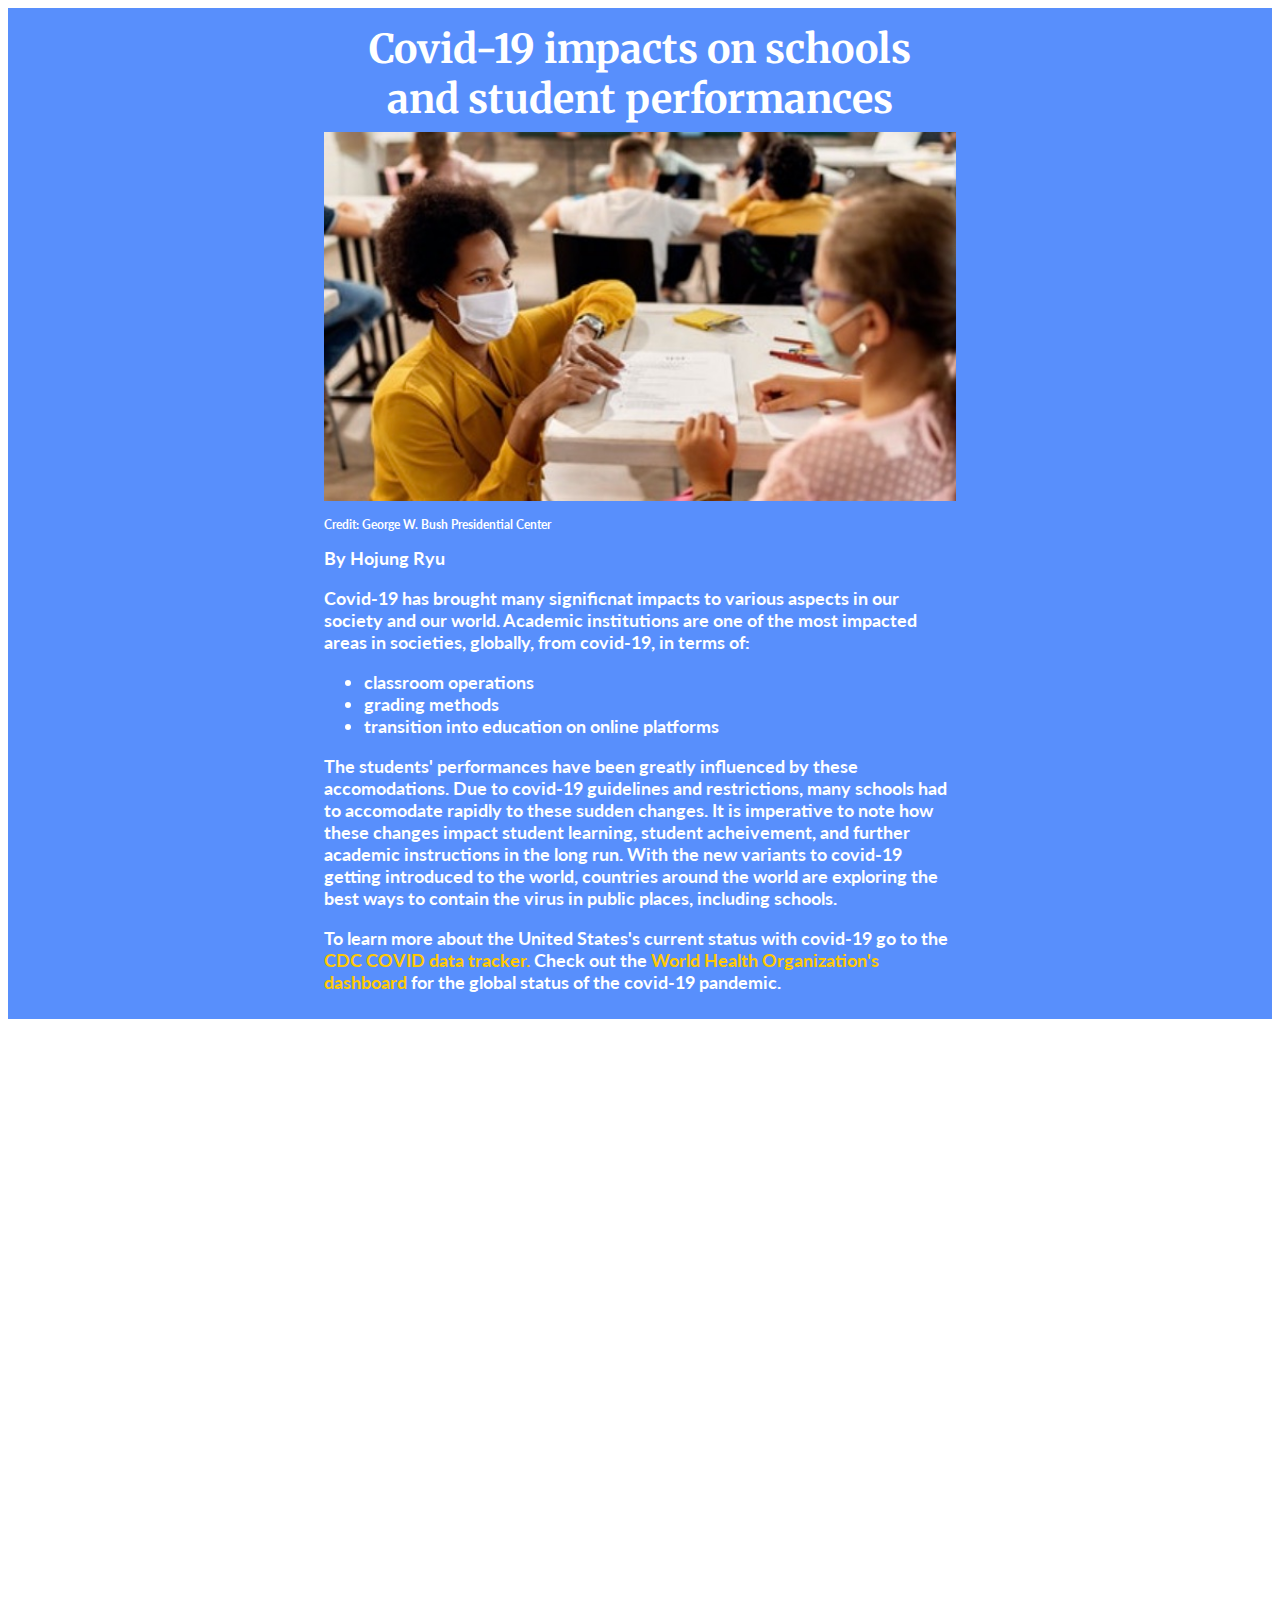
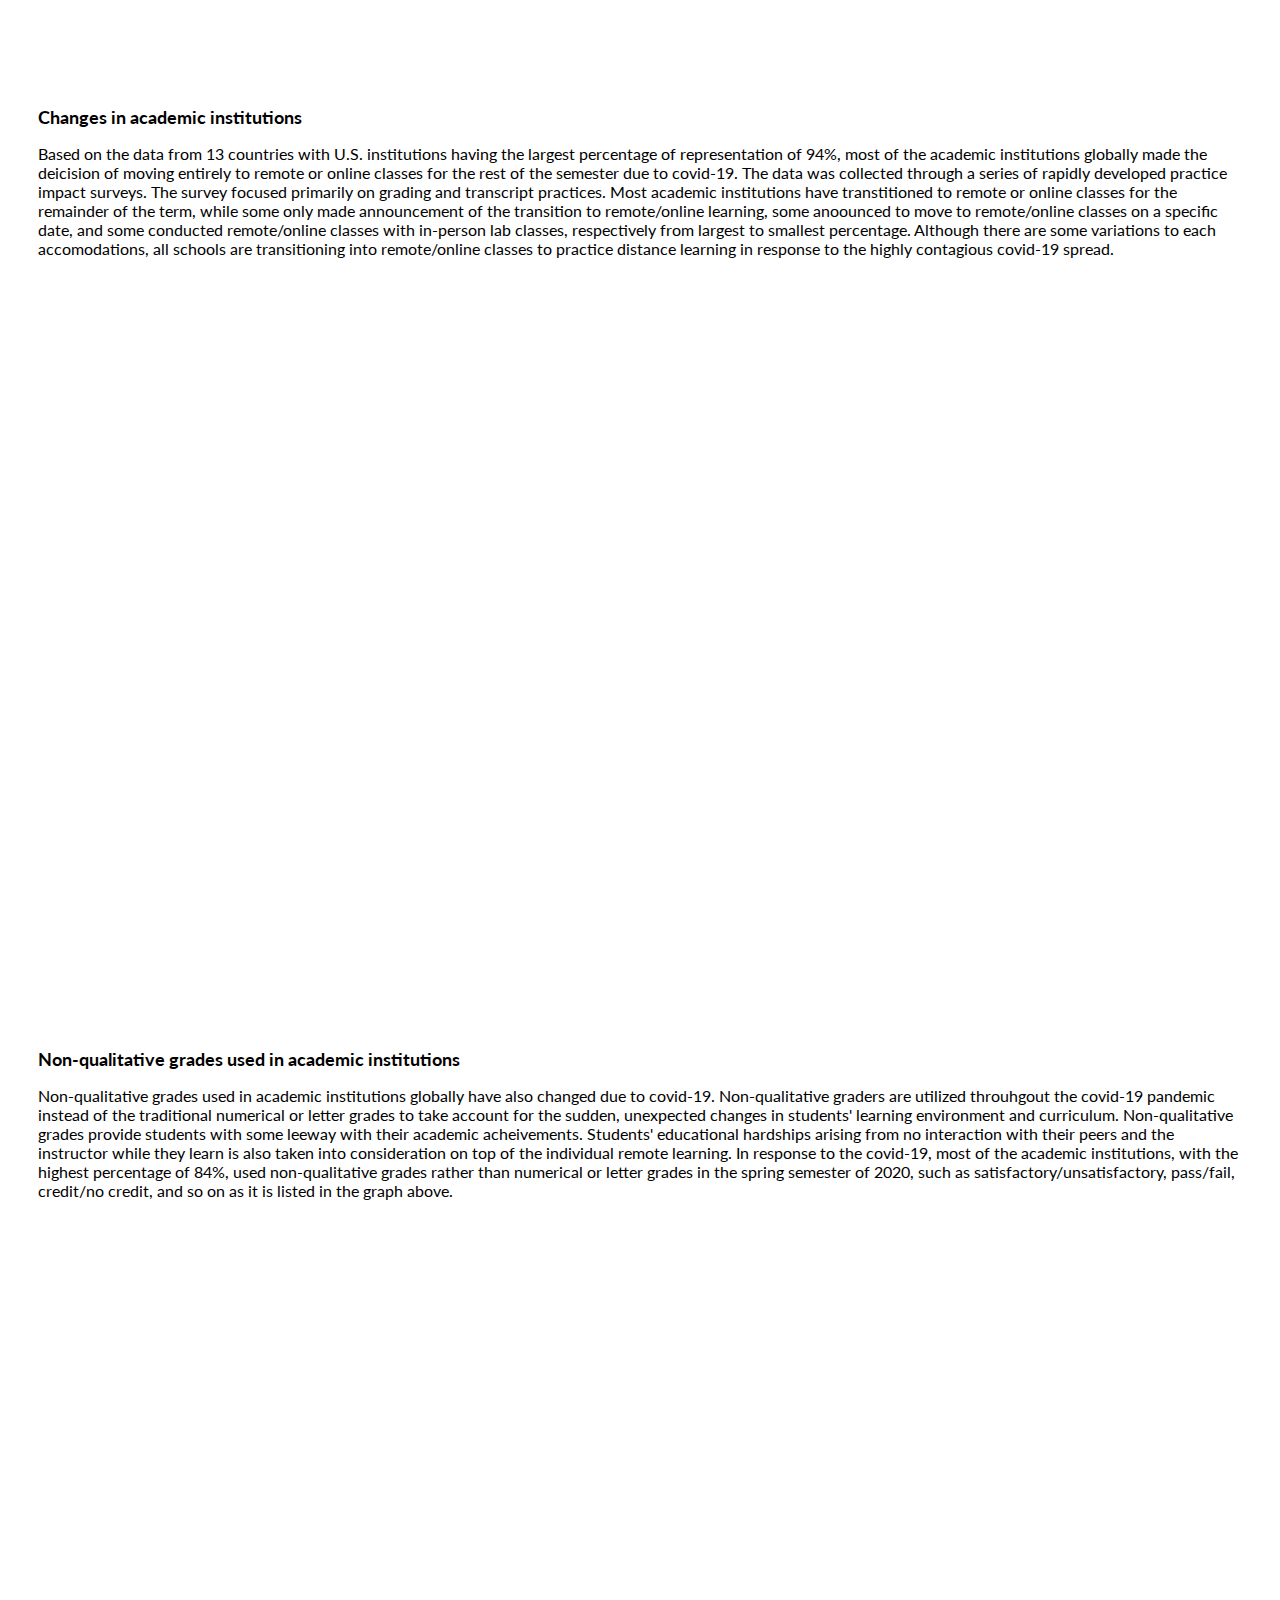
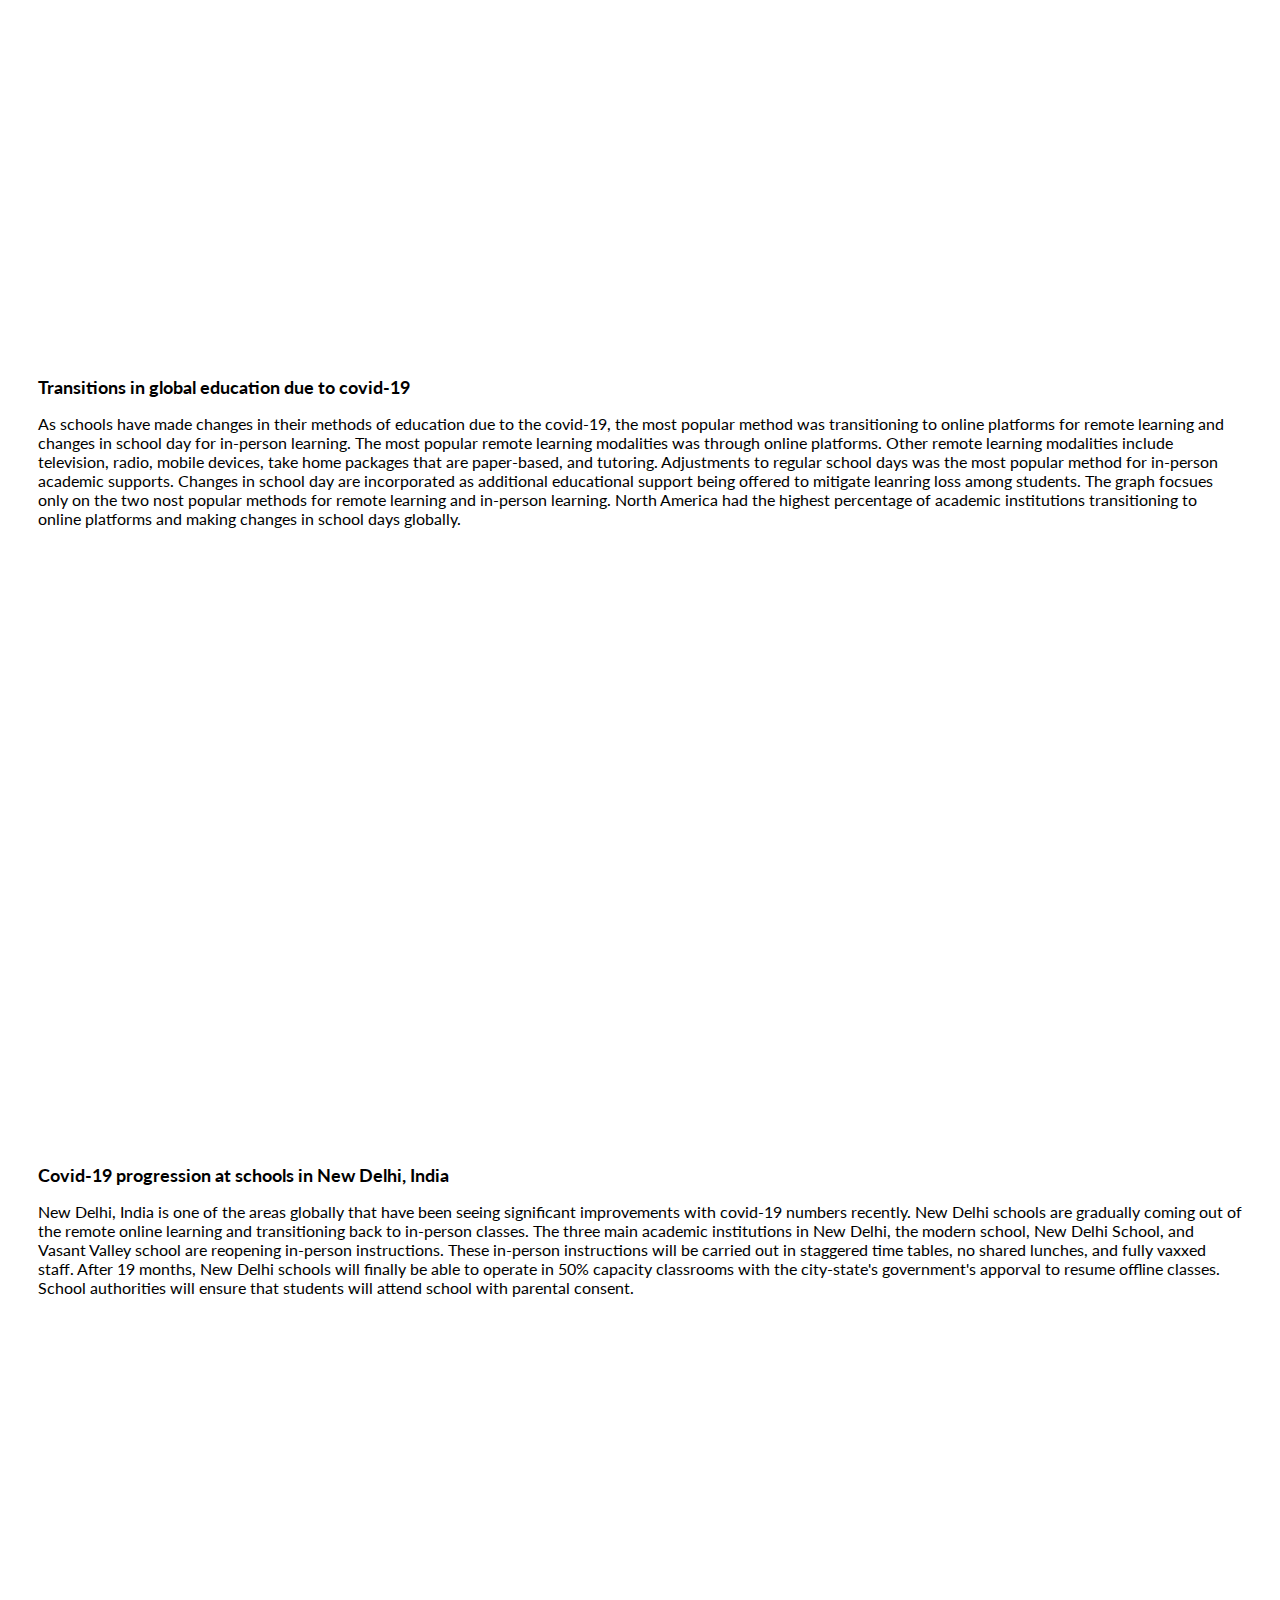
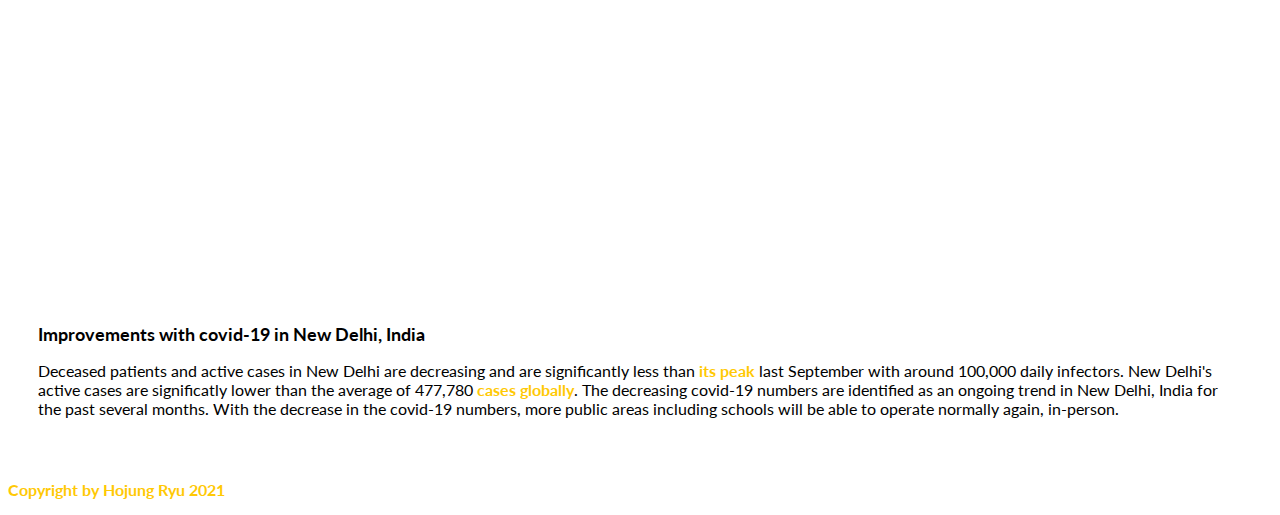
==== commit b5686446: "correct class name" ====
--- a/index.html
+++ b/index.html
@@ -50,7 +50,7 @@
     <iframe title="Non-qualitative grades used before and after the covid-19" aria-label="Grouped Bars" id="datawrapper-chart-jTYZN" src="https://datawrapper.dwcdn.net/jTYZN/1/" scrolling="no" frameborder="0" style="width: 0; min-width: 100% !important; border: none;" height="635"></iframe><script type="text/javascript">!function(){"use strict";window.addEventListener("message",(function(e){if(void 0!==e.data["datawrapper-height"]){var t=document.querySelectorAll("iframe");for(var a in e.data["datawrapper-height"])for(var r=0;r<t.length;r++){if(t[r].contentWindow===e.source)t[r].style.height=e.data["datawrapper-height"][a]+"px"}}}))}();
 </script>
 </div>
-<div class="graphic container">
+<div class="graphic-container">
     <h2>Non-qualitative grades used in academic institutions</h2>
     <p> Non-qualitative grades used in academic institutions globally have also changed due to covid-19. Non-qualitative graders are utilized throuhgout the covid-19 pandemic instead of the traditional numerical or letter grades to take account for the sudden, unexpected changes in students' learning environment and curriculum. Non-qualitative grades provide students with some leeway with their academic acheivements. Students' educational hardships arising from no interaction with their peers and the instructor while they learn is also taken into consideration on top of the individual remote learning. In response to the covid-19, most of the academic institutions, with the highest percentage of 84%, used non-qualitative grades rather than numerical or letter grades in the spring semester of 2020, such as satisfactory/unsatisfactory, pass/fail, credit/no credit, and so on as it is listed in the graph above.
     </p>
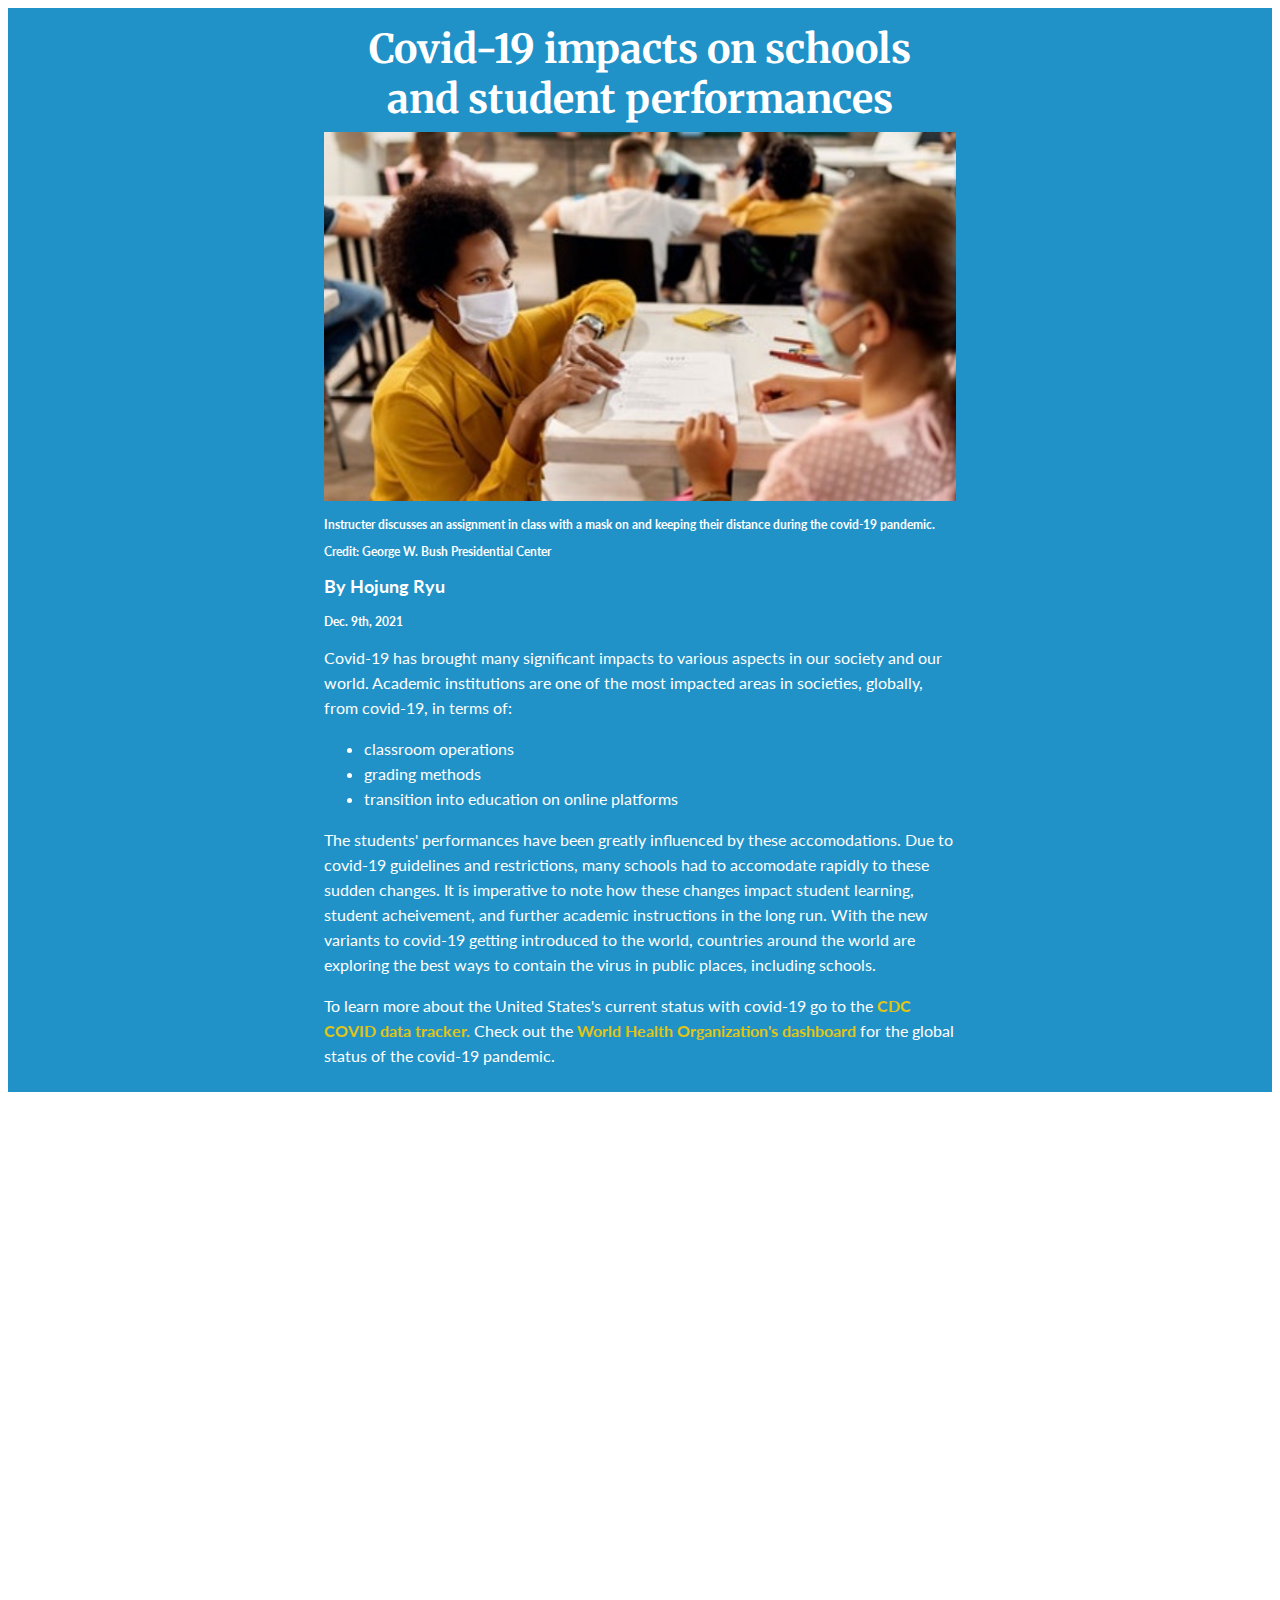
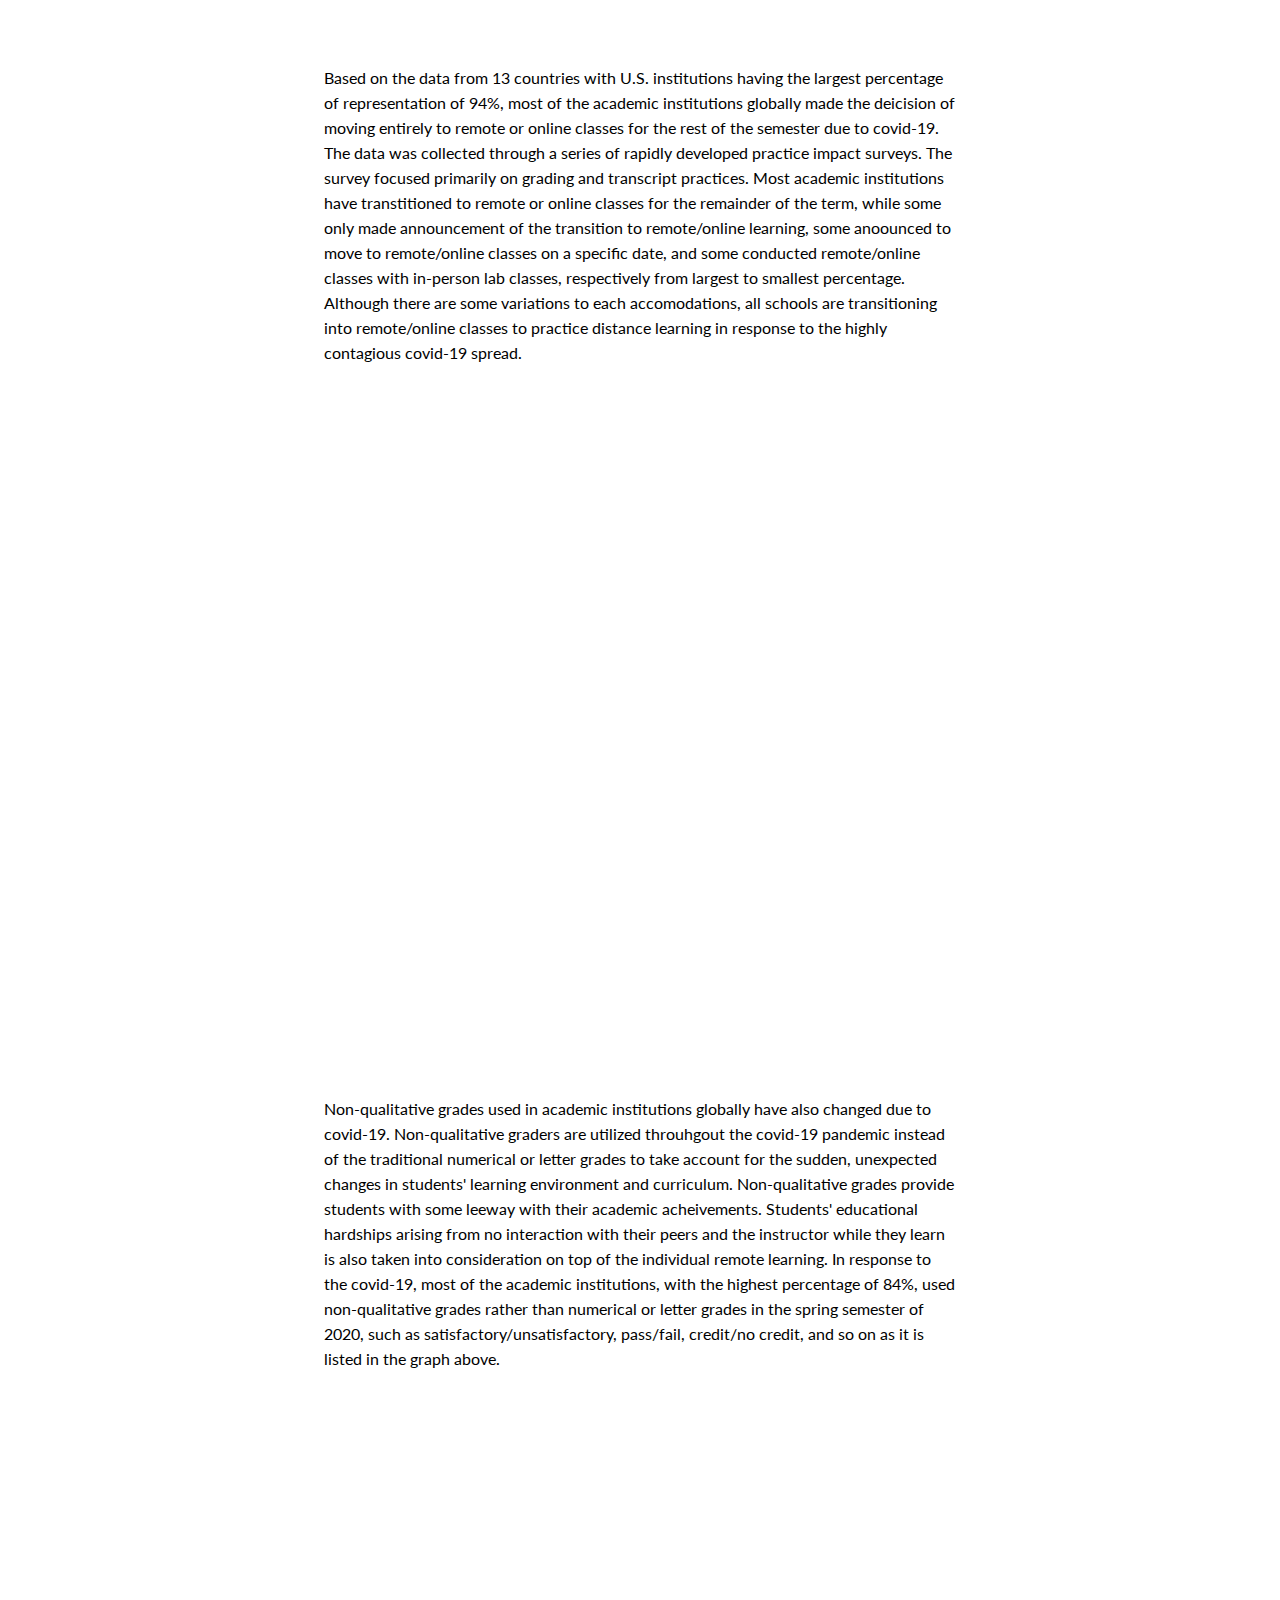
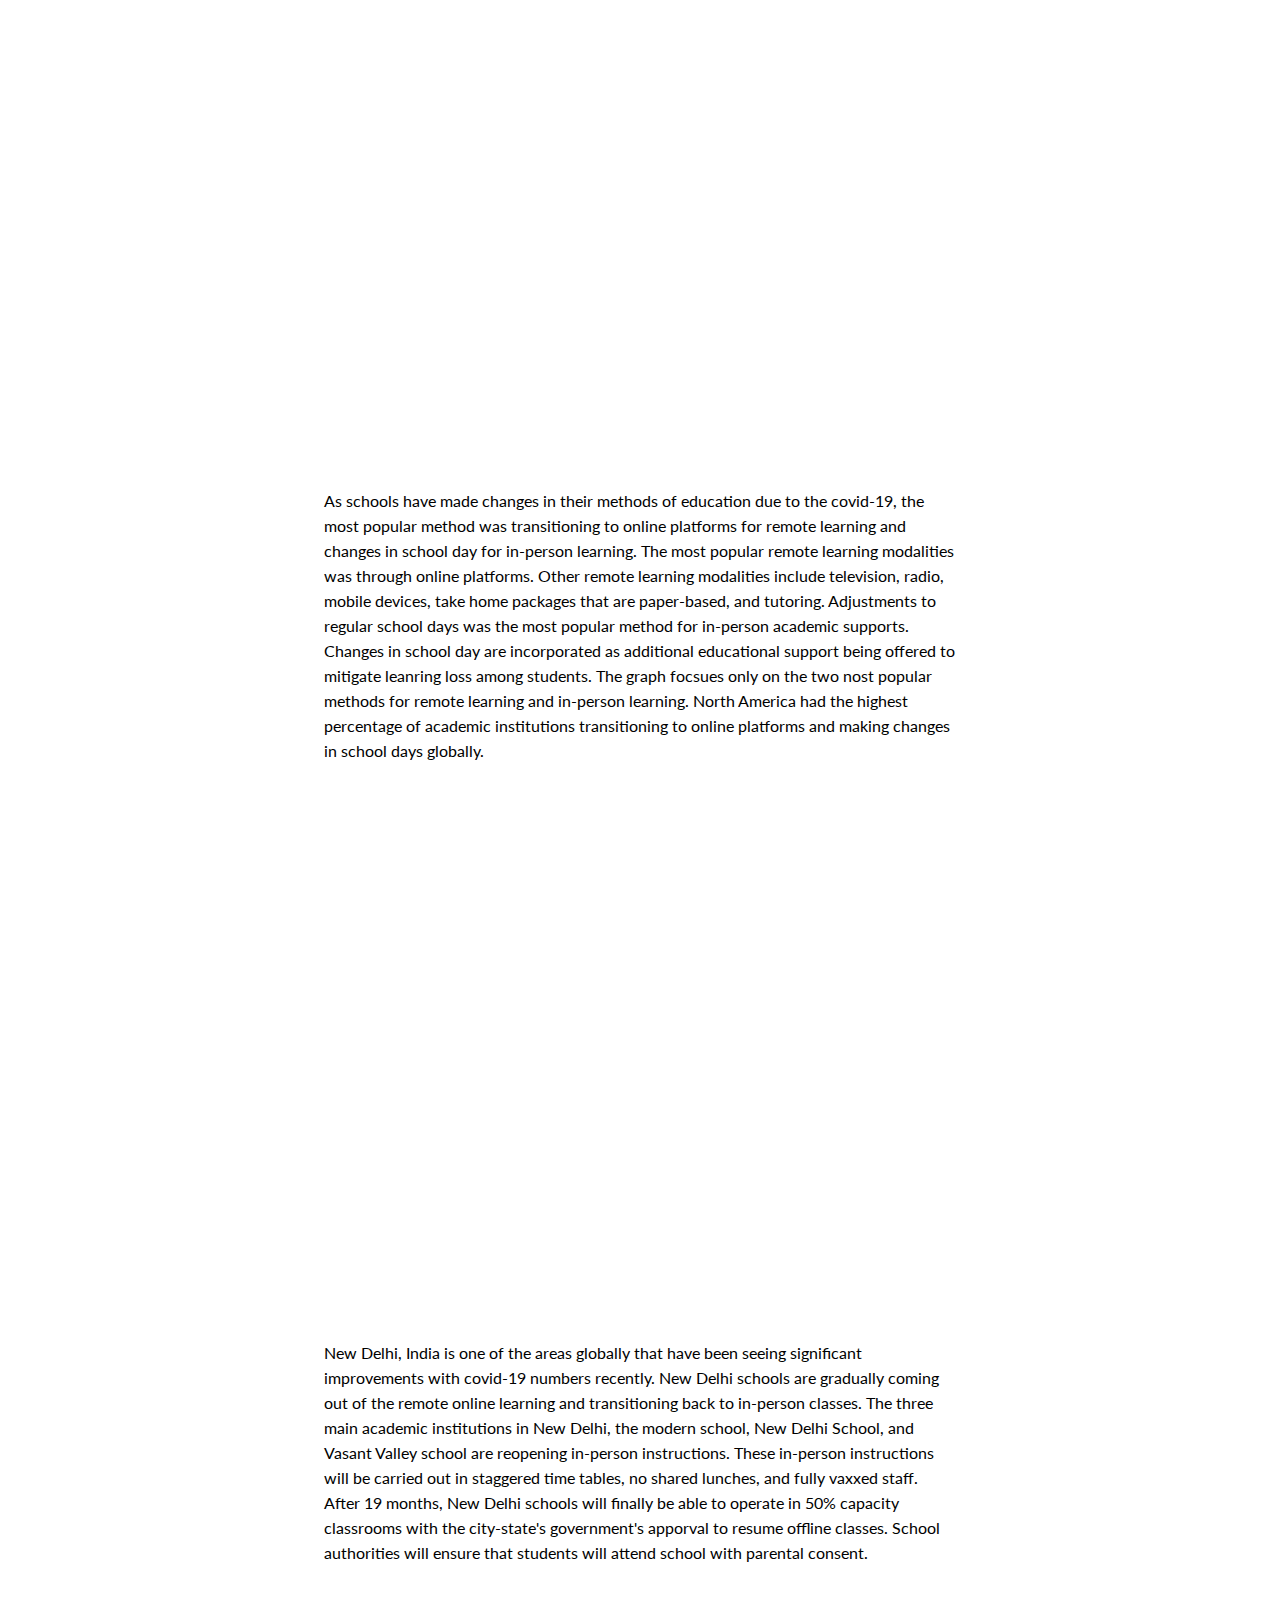
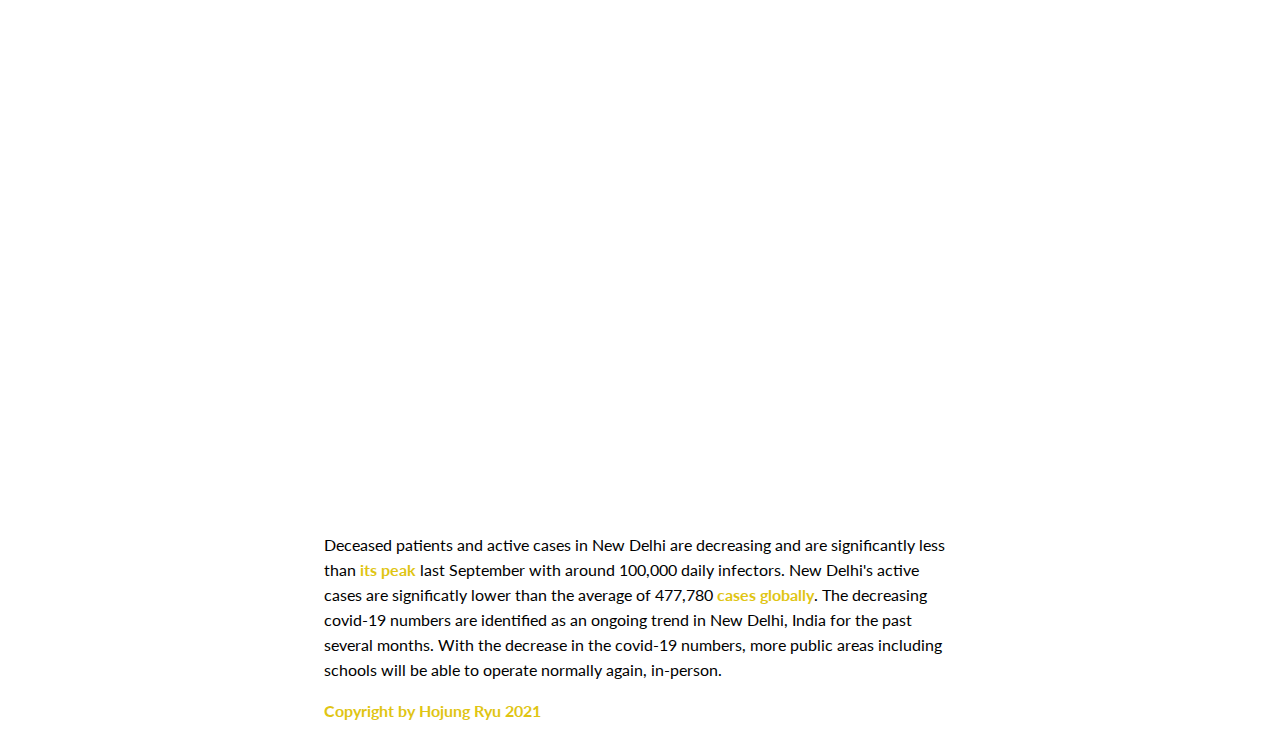
==== commit f9573899: "final changes" ====
--- a/index.html
+++ b/index.html
@@ -1,18 +1,24 @@
 <!DOCTYPE html>
 <html lang="en">
 <head>
-    <html>
+
 <meta name="viewport" content="width=device-width, initial scale=1">
 <meta charset="utf-8">
-<link rel="stylesheet" href="style.css">
+<meta name="description" content="Covid-19 has brought many significant impacts to various aspects of education and academic institutions">
+  <meta name="Hojung Ryu" content="SitePoint">
+
+  <meta property="og:title" content="Covid-19 impacts on schools and student performances">
+  <meta property="og:type" content="website">
+  <meta property="og:url" content="https://hojungryu.github.io/final-project/">
+  <meta property="og:description" content="Covid-19 has brought many significant impacts to various aspects of education and academic institutions">
+  <meta property="og:image" content="school-covid19.jpeg">
+<link rel="stylesheet" href="style.css" type="text/css">
 <link rel="preconnect" href="https://fonts.googleapis.com">
 <link rel="preconnect" href="https://fonts.gstatic.com" crossorigin>
 <link href="https://fonts.googleapis.com/css2?family=Open+Sans&display=swap" rel="stylesheet">
 <link rel="preconnect" href="https://fonts.googleapis.com">
 <link rel="preconnect" href="https://fonts.gstatic.com" crossorigin>
 <link href="https://fonts.googleapis.com/css2?family=Lato:wght@300&display=swap" rel="stylesheet">
-<link rel="preconnect" href="https://fonts.googleapis.com">
-<link rel="preconnect" href="https://fonts.gstatic.com" crossorigin>
 <link href="https://fonts.googleapis.com/css2?family=Merriweather:wght@700&display=swap" rel="stylesheet">
 <title>Covid-19 impacts on schools and student performances</title>
 </head>
@@ -20,71 +26,65 @@
     <div id="header">
         <div class="center">
     <h1>Covid-19 impacts on schools and student performances</h1>
-    <div>
+
     <img class="banner" src="design-inspiration/school-covid19.jpeg" alt="covid19 in schools">
     <div class="header-caption">
+    <h3>Instructer discusses an assignment in class with a mask on and keeping their distance during the covid-19 pandemic.</h3>
     <h3>Credit: George W. Bush Presidential Center</h3>
-    <h2> By Hojung Ryu
-    <p> Covid-19 has brought many significnat impacts to various aspects in our society and our world. Academic institutions are one of the most impacted areas in societies, globally, from covid-19, in terms of:</p>
+    <h2>By Hojung Ryu</h2>
+    <h3>Dec. 9th, 2021</h3>
+    <p> Covid-19 has brought many significant impacts to various aspects in our society and our world. Academic institutions are one of the most impacted areas in societies, globally, from covid-19, in terms of:</p>
         <ul>
              <li>classroom operations
              <li>grading methods
              <li>transition into education on online platforms
         </ul>
     <p>The students' performances have been greatly influenced by these accomodations. Due to covid-19 guidelines and restrictions, many schools had to accomodate rapidly to these sudden changes. It is imperative to note how these changes impact student learning, student acheivement, and further academic instructions in the long run. With the new variants to covid-19 getting introduced to the world, countries around the world are exploring the best ways to contain the virus in public places, including schools. </p>
-    <p>To learn more about the United States's current status with covid-19 go to the <a href="https://covid.cdc.gov/covid-data-tracker/#datatracker-home">CDC COVID data tracker.</a> Check out the <a href="https://covid19.who.int">World Health Organization's dashboard</a> for the global status of the covid-19 pandemic.</p>
-</div>
+    <p>To learn more about the United States's current status with covid-19 go to the <a href="https://covid.cdc.gov/covid-data-tracker/#datatracker-home" target="_blank">CDC COVID data tracker.</a> Check out the <a href="https://covid19.who.int">World Health Organization's dashboard</a> for the global status of the covid-19 pandemic.</p>
      </div>
  </div>
 </div>
-     <div class="graphic-container">
-    <iframe title=" Changes in instructions due to Covid-19 " aria-label="Table" id="datawrapper-chart-gR6KO" src="https://datawrapper.dwcdn.net/gR6KO/1/" scrolling="no" frameborder="0" style="width: 0; min-width: 100% !important; border: none;" height="578"></iframe><script type="text/javascript">!function(){"use strict";window.addEventListener("message",(function(e){if(void 0!==e.data["datawrapper-height"]){var t=document.querySelectorAll("iframe");for(var a in e.data["datawrapper-height"])for(var r=0;r<t.length;r++){if(t[r].contentWindow===e.source)t[r].style.height=e.data["datawrapper-height"][a]+"px"}}}))}();
+
+<div class="graphic-container">
+    <iframe title="Changes in instructions due to Covid-19 " aria-label="Table" id="datawrapper-chart-gR6KO" src="https://datawrapper.dwcdn.net/gR6KO/3/" scrolling="no" frameborder="0" style="width: 0; min-width: 100% !important; border: none;" height="473"></iframe><script type="text/javascript">!function(){"use strict";window.addEventListener("message",(function(e){if(void 0!==e.data["datawrapper-height"]){var t=document.querySelectorAll("iframe");for(var a in e.data["datawrapper-height"])for(var r=0;r<t.length;r++){if(t[r].contentWindow===e.source)t[r].style.height=e.data["datawrapper-height"][a]+"px"}}}))}();
+    </script>
+<div>
+    <p>Based on the data from 13 countries with U.S. institutions having the largest percentage of representation of 94%, most of the academic institutions globally made the deicision of moving entirely to remote or online classes for the rest of the semester due to covid-19. The data was collected through a series of rapidly developed practice impact surveys. The survey focused primarily on grading and transcript practices. Most academic institutions have transtitioned to remote or online classes for the remainder of the term, while some only made announcement of the transition to remote/online learning, some anoounced to move to remote/online classes on a specific date, and some conducted remote/online classes with in-person lab classes, respectively from largest to smallest percentage. Although there are some variations to each accomodations, all schools are transitioning into remote/online classes to practice distance learning in response to the highly contagious covid-19 spread.
+    </p>
+</div>
+    <div>
+        <iframe title="Non-qualitative grades used before and after the covid-19" aria-label="Grouped Bars" id="datawrapper-chart-jTYZN" src="https://datawrapper.dwcdn.net/jTYZN/2/" scrolling="no" frameborder="0" style="width: 0; min-width: 100% !important; border: none;" height="635"></iframe><script type="text/javascript">!function(){"use strict";window.addEventListener("message",(function(e){if(void 0!==e.data["datawrapper-height"]){var t=document.querySelectorAll("iframe");for(var a in e.data["datawrapper-height"])for(var r=0;r<t.length;r++){if(t[r].contentWindow===e.source)t[r].style.height=e.data["datawrapper-height"][a]+"px"}}}))}();
 </script>
 </div>
-<div class="graphic-container">
-    <h2>Changes in academic institutions</h2>
-    <p> Based on the data from 13 countries with U.S. institutions having the largest percentage of representation of 94%, most of the academic institutions globally made the deicision of moving entirely to remote or online classes for the rest of the semester due to covid-19. The data was collected through a series of rapidly developed practice impact surveys. The survey focused primarily on grading and transcript practices. Most academic institutions have transtitioned to remote or online classes for the remainder of the term, while some only made announcement of the transition to remote/online learning, some anoounced to move to remote/online classes on a specific date, and some conducted remote/online classes with in-person lab classes, respectively from largest to smallest percentage. Although there are some variations to each accomodations, all schools are transitioning into remote/online classes to practice distance learning in response to the highly contagious covid-19 spread.
-    </p>
-</div>
-    <div class="graphic-container">
-    <iframe title="Non-qualitative grades used before and after the covid-19" aria-label="Grouped Bars" id="datawrapper-chart-jTYZN" src="https://datawrapper.dwcdn.net/jTYZN/1/" scrolling="no" frameborder="0" style="width: 0; min-width: 100% !important; border: none;" height="635"></iframe><script type="text/javascript">!function(){"use strict";window.addEventListener("message",(function(e){if(void 0!==e.data["datawrapper-height"]){var t=document.querySelectorAll("iframe");for(var a in e.data["datawrapper-height"])for(var r=0;r<t.length;r++){if(t[r].contentWindow===e.source)t[r].style.height=e.data["datawrapper-height"][a]+"px"}}}))}();
-</script>
-</div>
-<div class="graphic-container">
-    <h2>Non-qualitative grades used in academic institutions</h2>
+<div>
     <p> Non-qualitative grades used in academic institutions globally have also changed due to covid-19. Non-qualitative graders are utilized throuhgout the covid-19 pandemic instead of the traditional numerical or letter grades to take account for the sudden, unexpected changes in students' learning environment and curriculum. Non-qualitative grades provide students with some leeway with their academic acheivements. Students' educational hardships arising from no interaction with their peers and the instructor while they learn is also taken into consideration on top of the individual remote learning. In response to the covid-19, most of the academic institutions, with the highest percentage of 84%, used non-qualitative grades rather than numerical or letter grades in the spring semester of 2020, such as satisfactory/unsatisfactory, pass/fail, credit/no credit, and so on as it is listed in the graph above.
     </p>
     </div>
-    <div class="graphic-container">
     <iframe title="Global education for all grades during covid-19" aria-label="Grouped Bars" id="datawrapper-chart-PBoGz" src="https://datawrapper.dwcdn.net/PBoGz/1/" scrolling="no" frameborder="0" style="width: 0; min-width: 100% !important; border: none;" height="621"></iframe><script type="text/javascript">!function(){"use strict";window.addEventListener("message",(function(e){if(void 0!==e.data["datawrapper-height"]){var t=document.querySelectorAll("iframe");for(var a in e.data["datawrapper-height"])for(var r=0;r<t.length;r++){if(t[r].contentWindow===e.source)t[r].style.height=e.data["datawrapper-height"][a]+"px"}}}))}();
 </script>
-</div>
-<div class="graphic-container">
-    <h2>Transitions in global education due to covid-19</h2>
+
+
     <p> As schools have made changes in their methods of education due to the covid-19, the most popular method was transitioning to online platforms for remote learning and changes in school day for in-person learning. The most popular remote learning modalities was through online platforms. Other remote learning modalities include television, radio, mobile devices, take home packages that are paper-based, and tutoring. Adjustments to regular school days was the most popular method for in-person academic supports. Changes in school day are incorporated as additional educational support being offered to mitigate leanring loss among students. The graph focsues only on the two nost popular methods for remote learning and in-person learning. North America had the highest percentage of academic institutions transitioning to online platforms and making changes in school days globally.
     </p>
-</div>
-    <div class="graphic-container">
+<div>
     <iframe title="New Delhi Academic Institutions" aria-label="Locator maps" id="datawrapper-chart-ZsqIB" src="https://datawrapper.dwcdn.net/ZsqIB/1/" scrolling="no" frameborder="0" style="width: 0; min-width: 100% !important; border: none;" height="481"></iframe><script type="text/javascript">!function(){"use strict";window.addEventListener("message",(function(e){if(void 0!==e.data["datawrapper-height"]){var t=document.querySelectorAll("iframe");for(var a in e.data["datawrapper-height"])for(var r=0;r<t.length;r++){if(t[r].contentWindow===e.source)t[r].style.height=e.data["datawrapper-height"][a]+"px"}}}))}();
 </script>
 </div>
-<div class="graphic-container">
-    <h2>Covid-19 progression at schools in New Delhi, India</h2>
+
     <p> New Delhi, India is one of the areas globally that have been seeing significant improvements with covid-19 numbers recently. New Delhi schools are gradually coming out of the remote online learning and transitioning back to in-person classes. The three main academic institutions in New Delhi, the modern school, New Delhi School, and Vasant Valley school are reopening in-person instructions. These in-person instructions will be carried out in staggered time tables, no shared lunches, and fully vaxxed staff. After 19 months, New Delhi schools will finally be able to operate in 50% capacity classrooms with the city-state's government's apporval to resume offline classes. School authorities will ensure that students will attend school with parental consent.
     </p>
-</div>
-    <div class="graphic-container">
+<div
     <iframe title="Covid-19 statistics in New Delhi, India" aria-label="Column Chart" id="datawrapper-chart-tObuG" src="https://datawrapper.dwcdn.net/tObuG/1/" scrolling="no" frameborder="0" style="width: 0; min-width: 100% !important; border: none;" height="471"></iframe><script type="text/javascript">!function(){"use strict";window.addEventListener("message",(function(e){if(void 0!==e.data["datawrapper-height"]){var t=document.querySelectorAll("iframe");for(var a in e.data["datawrapper-height"])for(var r=0;r<t.length;r++){if(t[r].contentWindow===e.source)t[r].style.height=e.data["datawrapper-height"][a]+"px"}}}))}();
 </script>
 </div>
-<div class="graphic-container">
-    <h2>Improvements with covid-19 in New Delhi, India</h2>
+<div>
+    <iframe title="Covid-19 statistics in New Delhi, India" aria-label="Column Chart" id="datawrapper-chart-tObuG" src="https://datawrapper.dwcdn.net/tObuG/1/" scrolling="no" frameborder="0" style="width: 0; min-width: 100% !important; border: none;" height="471"></iframe><script type="text/javascript">!function(){"use strict";window.addEventListener("message",(function(e){if(void 0!==e.data["datawrapper-height"]){var t=document.querySelectorAll("iframe");for(var a in e.data["datawrapper-height"])for(var r=0;r<t.length;r++){if(t[r].contentWindow===e.source)t[r].style.height=e.data["datawrapper-height"][a]+"px"}}}))}();
+    </script>
     <p> Deceased patients and active cases in New Delhi are decreasing and are significantly less than <a href="https://www.nature.com/articles/d41586-021-01059-yduring"> its peak </a>last September with around 100,000 daily infectors. New Delhi's active cases are significatly lower than the average of 477,780 <a href="https://www.worldometers.info/coronavirus/#countriesnew"> cases globally</a>. The decreasing covid-19 numbers are identified as an ongoing trend in New Delhi, India for the past several months. With the decrease in the covid-19 numbers, more public areas including schools will be able to operate normally again, in-person.
     </p>
-    </div>
-
-</body>
-</html>
+</div>
 <footer>
     <p><a href="https://hojungryu.github.io/index.html">Copyright by Hojung Ryu 2021</a></p>
 </footer>
+</body>
+</html>
--- a/style.css
+++ b/style.css
@@ -10,6 +10,7 @@
     }
 p,h2,li {
     font-family: 'Lato', sans-serif;
+    line-height: 25px;
 }
 h2{
     font-weight: bold;
@@ -20,7 +21,7 @@
     font-size: 12px;
 }
 a {
-    color: #ffc905;
+    color: #e0c514;
     text-decoration: none;
     font-weight: bold;
 }
@@ -41,10 +42,21 @@
     width:100%;
 }
 #header {
-    background-color:#588ffc;
+    background-color:#2092c7;
     padding:8px 0;
     width: 100%;
 }
 .graphic-container {
-    padding: 30px;
+    width: 50%;
+    margin: 20px auto;
 }
+.footer-design {
+    background-color: #ffc905;
+    color: #ffffff;
+    gap:20px;
+    text-align: center;
+}
+iframe {
+    margin-top:50px;
+    margin-bottom: 10px;
+}
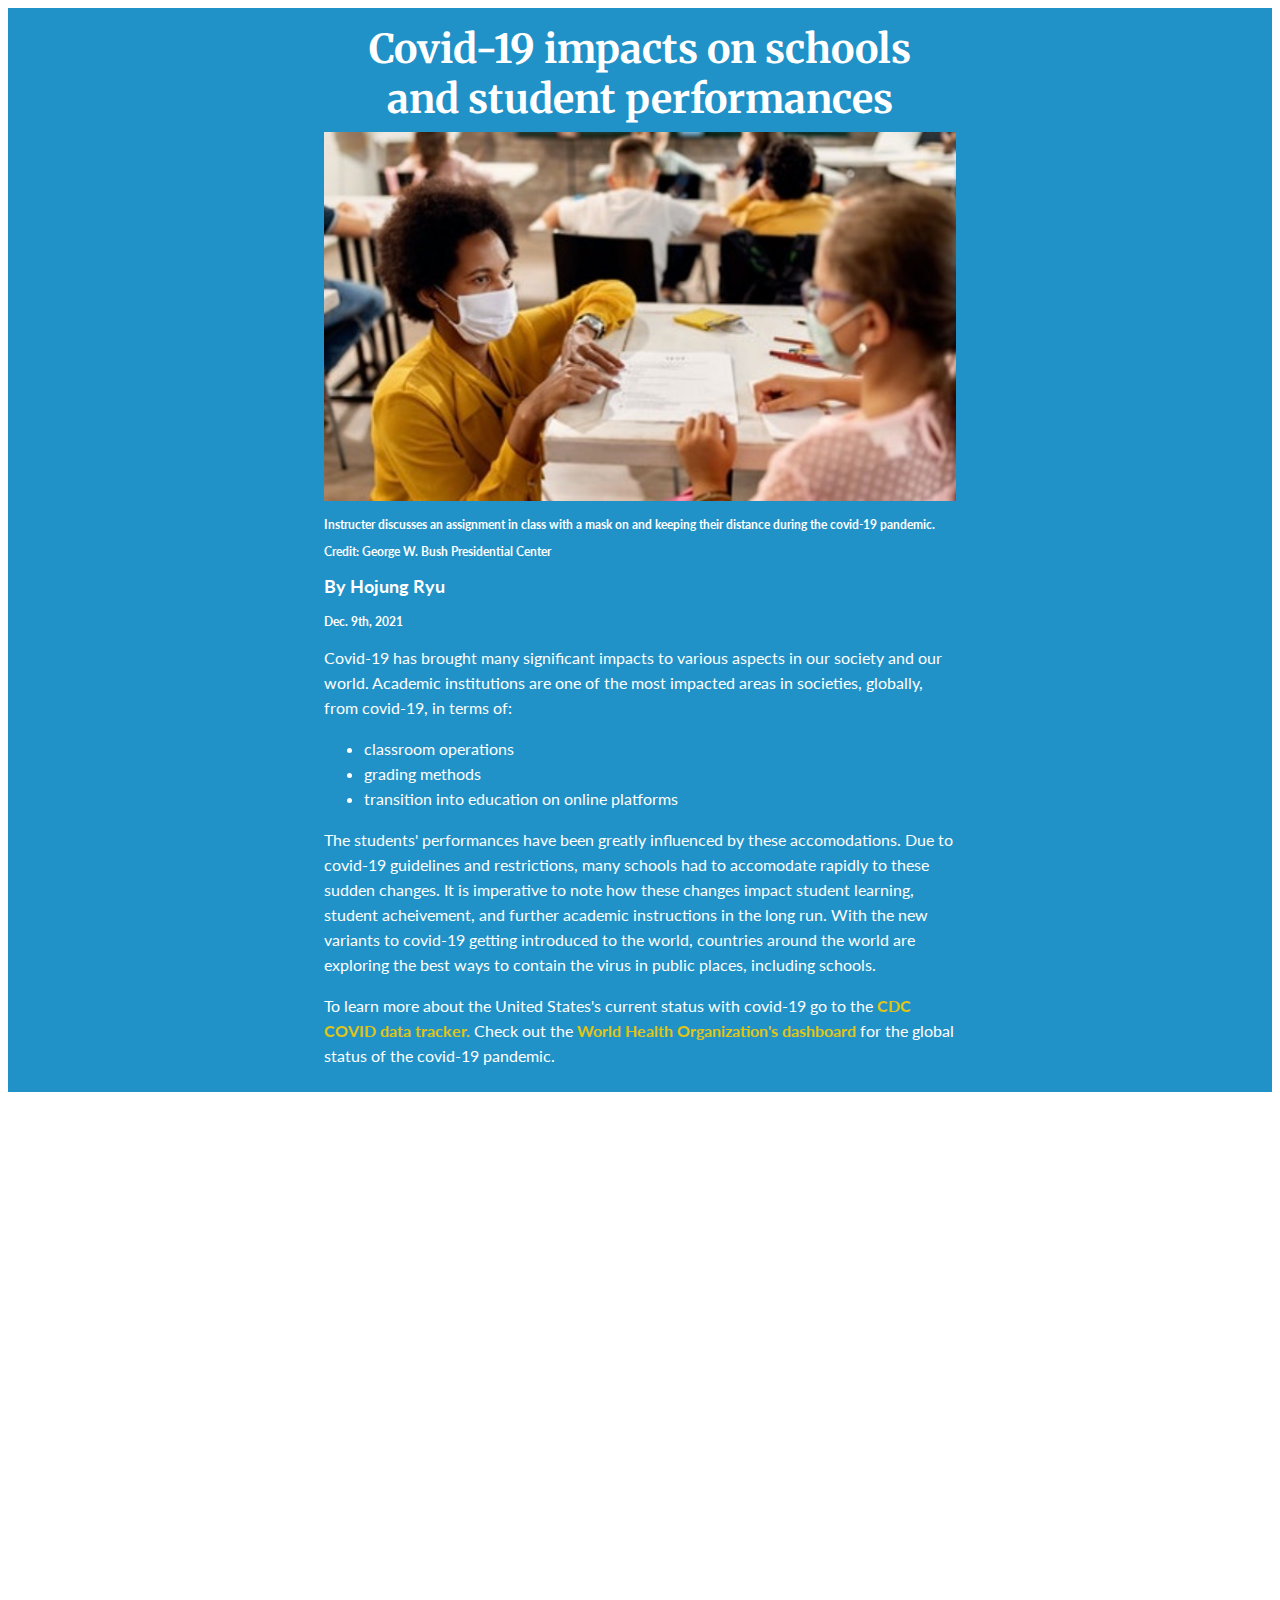
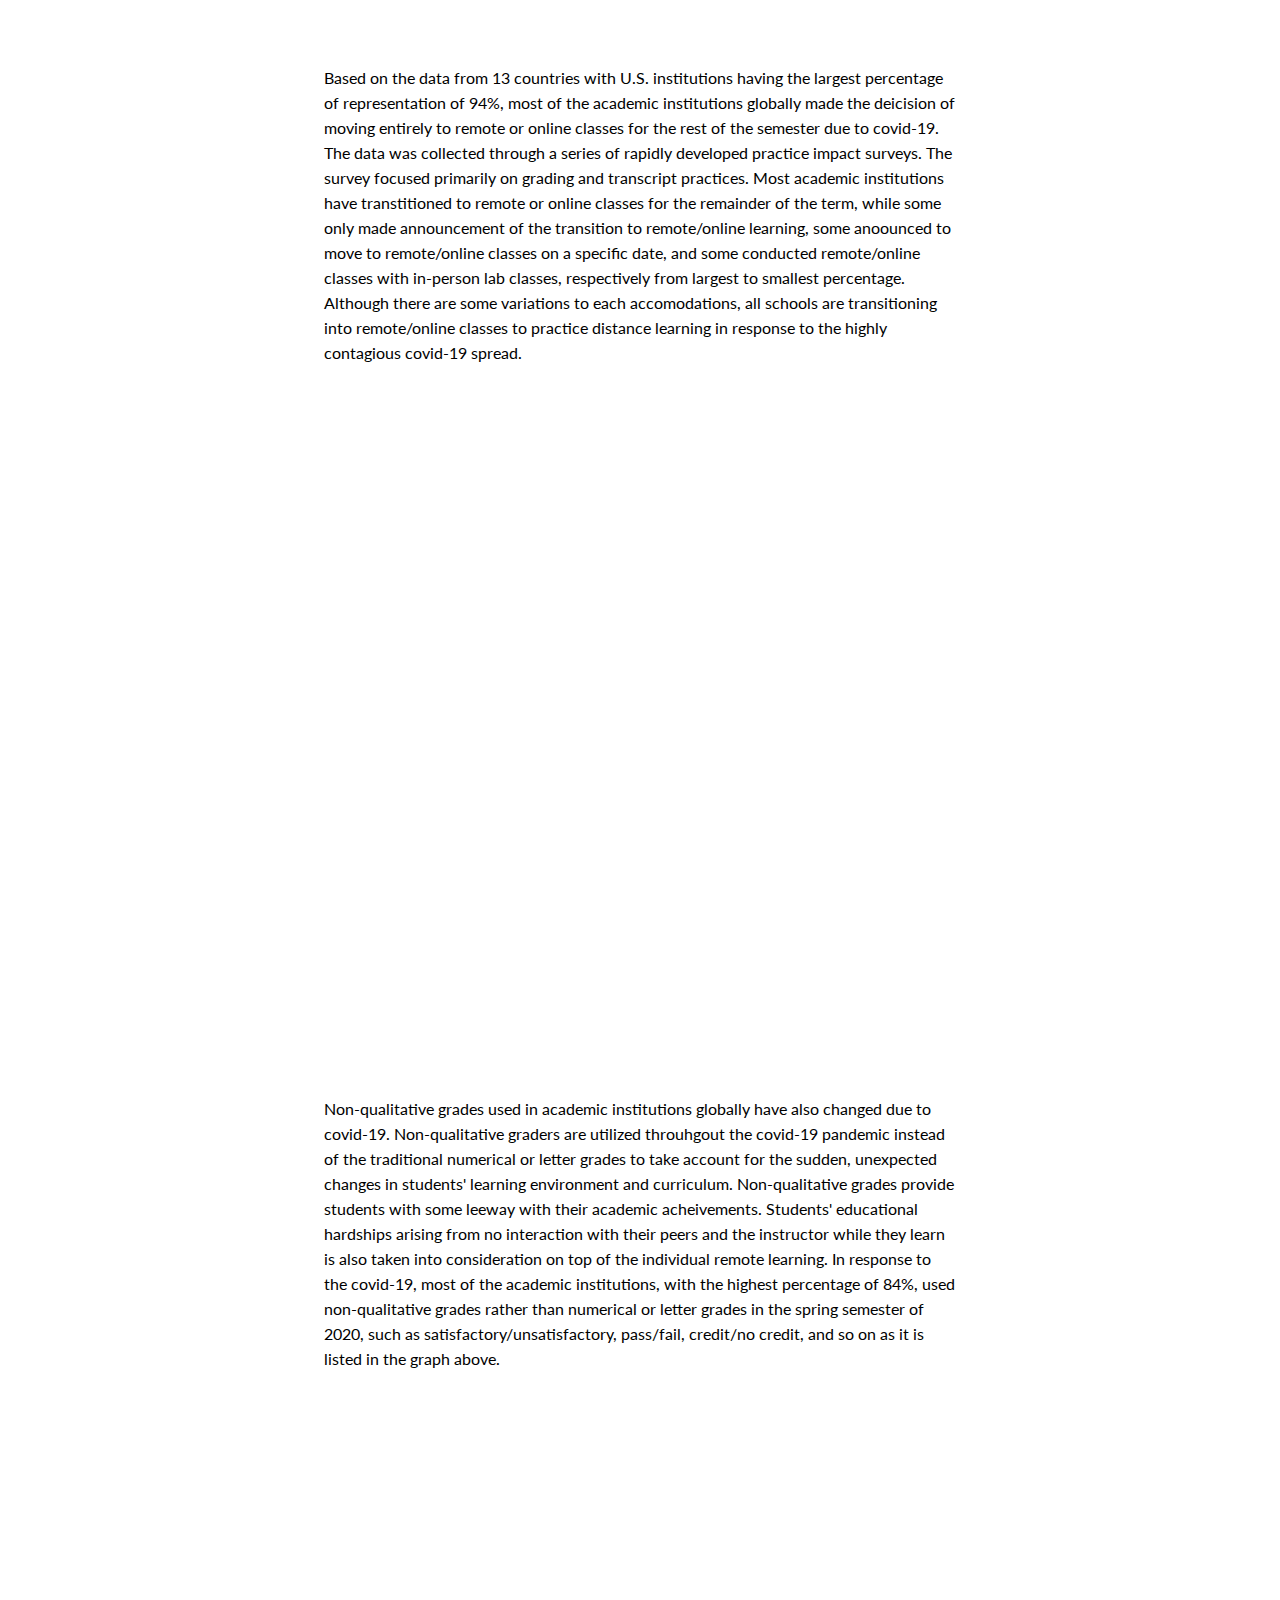
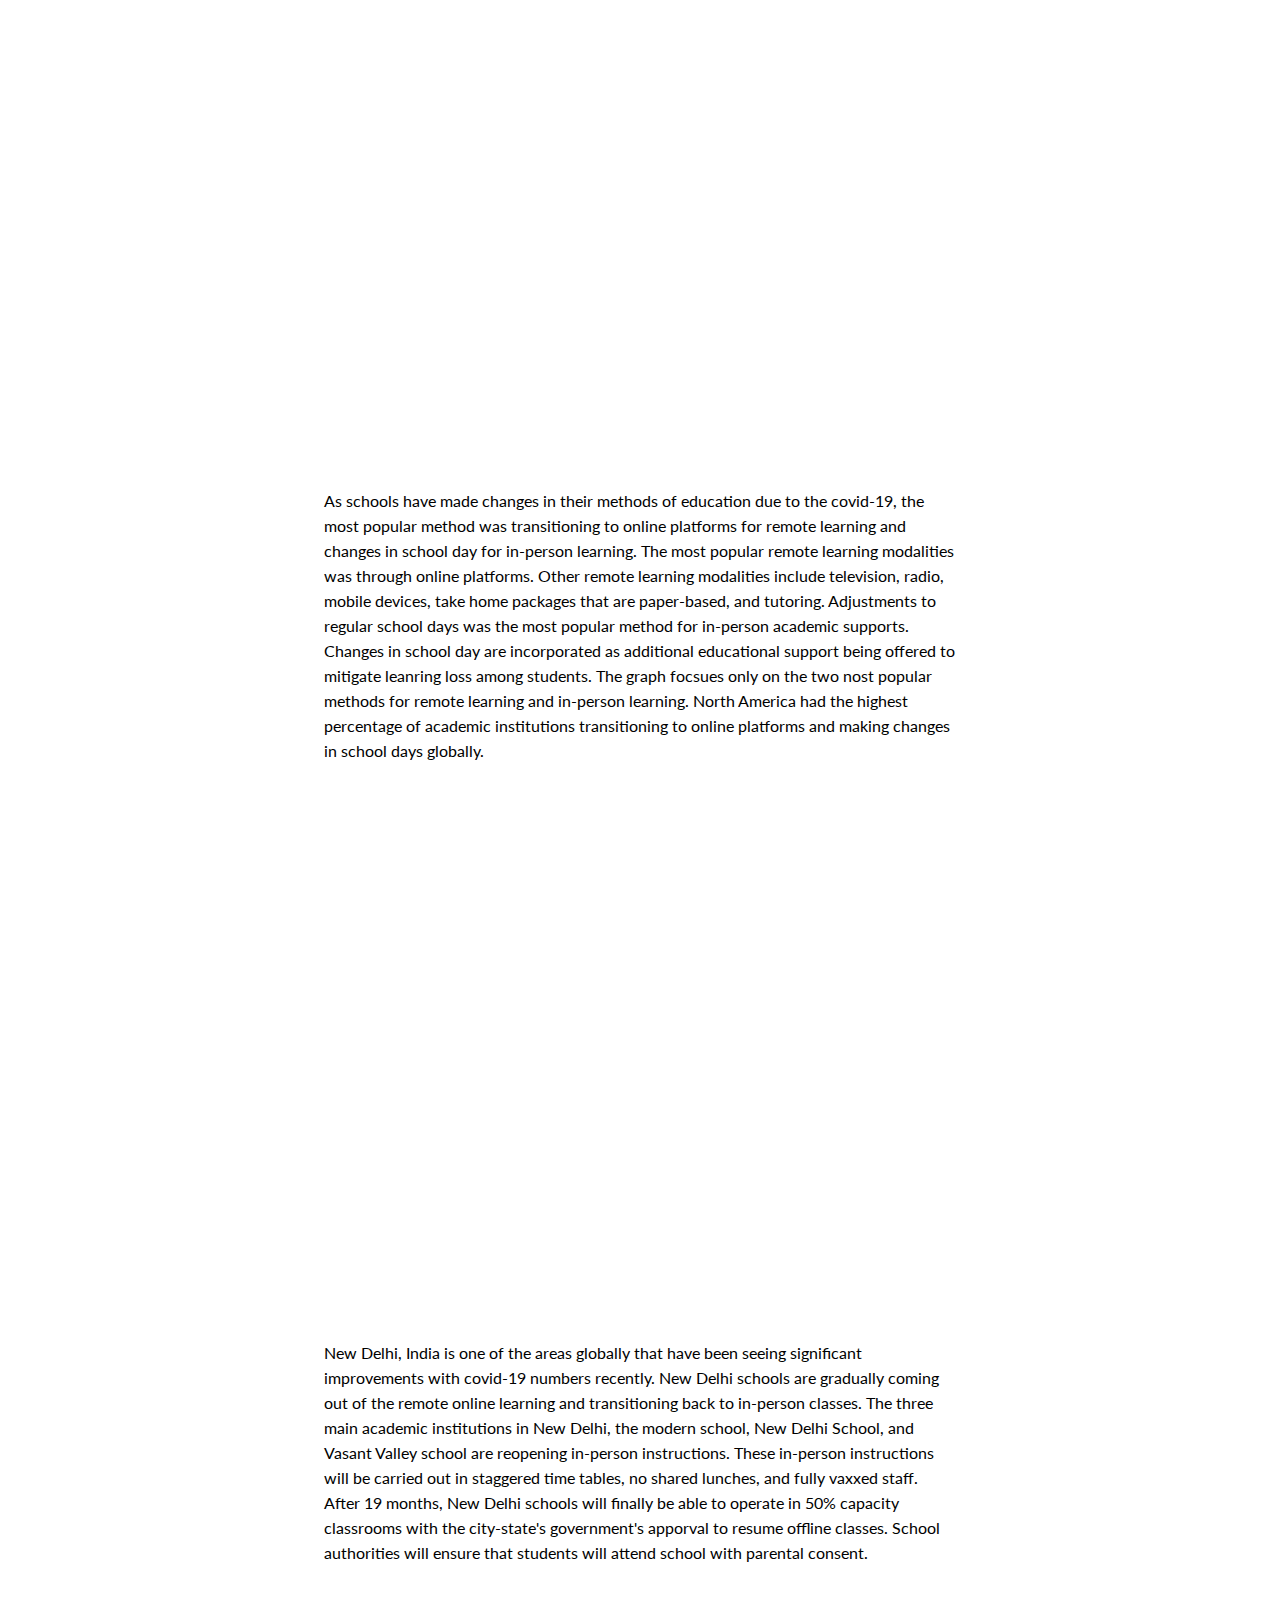
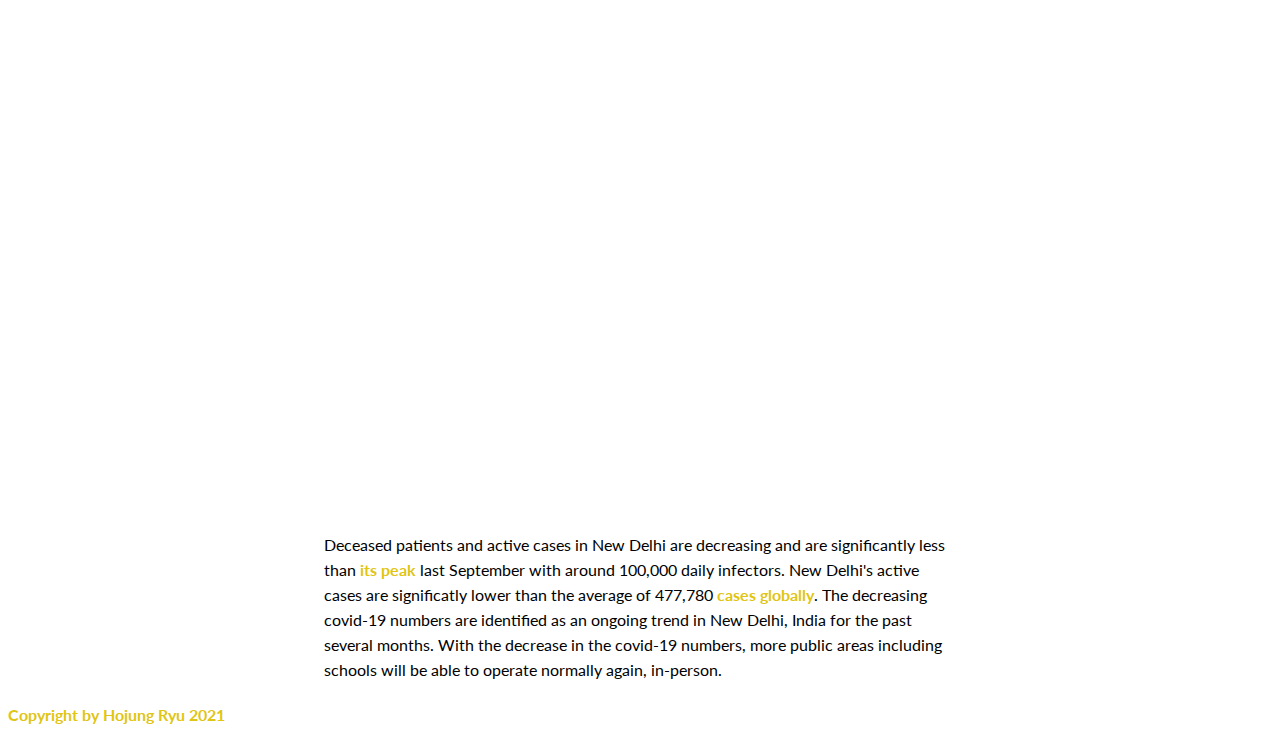
==== commit ecddb1ae: "formatted code" ====
--- a/index.html
+++ b/index.html
@@ -1,90 +1,228 @@
 <!DOCTYPE html>
 <html lang="en">
-<head>
-
-<meta name="viewport" content="width=device-width, initial scale=1">
-<meta charset="utf-8">
-<meta name="description" content="Covid-19 has brought many significant impacts to various aspects of education and academic institutions">
-  <meta name="Hojung Ryu" content="SitePoint">
-
-  <meta property="og:title" content="Covid-19 impacts on schools and student performances">
-  <meta property="og:type" content="website">
-  <meta property="og:url" content="https://hojungryu.github.io/final-project/">
-  <meta property="og:description" content="Covid-19 has brought many significant impacts to various aspects of education and academic institutions">
-  <meta property="og:image" content="school-covid19.jpeg">
-<link rel="stylesheet" href="style.css" type="text/css">
-<link rel="preconnect" href="https://fonts.googleapis.com">
-<link rel="preconnect" href="https://fonts.gstatic.com" crossorigin>
-<link href="https://fonts.googleapis.com/css2?family=Open+Sans&display=swap" rel="stylesheet">
-<link rel="preconnect" href="https://fonts.googleapis.com">
-<link rel="preconnect" href="https://fonts.gstatic.com" crossorigin>
-<link href="https://fonts.googleapis.com/css2?family=Lato:wght@300&display=swap" rel="stylesheet">
-<link href="https://fonts.googleapis.com/css2?family=Merriweather:wght@700&display=swap" rel="stylesheet">
-<title>Covid-19 impacts on schools and student performances</title>
-</head>
-<body>
-    <div id="header">
-        <div class="center">
-    <h1>Covid-19 impacts on schools and student performances</h1>
-
-    <img class="banner" src="design-inspiration/school-covid19.jpeg" alt="covid19 in schools">
-    <div class="header-caption">
-    <h3>Instructer discusses an assignment in class with a mask on and keeping their distance during the covid-19 pandemic.</h3>
-    <h3>Credit: George W. Bush Presidential Center</h3>
-    <h2>By Hojung Ryu</h2>
-    <h3>Dec. 9th, 2021</h3>
-    <p> Covid-19 has brought many significant impacts to various aspects in our society and our world. Academic institutions are one of the most impacted areas in societies, globally, from covid-19, in terms of:</p>
-        <ul>
-             <li>classroom operations
-             <li>grading methods
-             <li>transition into education on online platforms
-        </ul>
-    <p>The students' performances have been greatly influenced by these accomodations. Due to covid-19 guidelines and restrictions, many schools had to accomodate rapidly to these sudden changes. It is imperative to note how these changes impact student learning, student acheivement, and further academic instructions in the long run. With the new variants to covid-19 getting introduced to the world, countries around the world are exploring the best ways to contain the virus in public places, including schools. </p>
-    <p>To learn more about the United States's current status with covid-19 go to the <a href="https://covid.cdc.gov/covid-data-tracker/#datatracker-home" target="_blank">CDC COVID data tracker.</a> Check out the <a href="https://covid19.who.int">World Health Organization's dashboard</a> for the global status of the covid-19 pandemic.</p>
-     </div>
- </div>
-</div>
-
-<div class="graphic-container">
-    <iframe title="Changes in instructions due to Covid-19 " aria-label="Table" id="datawrapper-chart-gR6KO" src="https://datawrapper.dwcdn.net/gR6KO/3/" scrolling="no" frameborder="0" style="width: 0; min-width: 100% !important; border: none;" height="473"></iframe><script type="text/javascript">!function(){"use strict";window.addEventListener("message",(function(e){if(void 0!==e.data["datawrapper-height"]){var t=document.querySelectorAll("iframe");for(var a in e.data["datawrapper-height"])for(var r=0;r<t.length;r++){if(t[r].contentWindow===e.source)t[r].style.height=e.data["datawrapper-height"][a]+"px"}}}))}();
-    </script>
-<div>
-    <p>Based on the data from 13 countries with U.S. institutions having the largest percentage of representation of 94%, most of the academic institutions globally made the deicision of moving entirely to remote or online classes for the rest of the semester due to covid-19. The data was collected through a series of rapidly developed practice impact surveys. The survey focused primarily on grading and transcript practices. Most academic institutions have transtitioned to remote or online classes for the remainder of the term, while some only made announcement of the transition to remote/online learning, some anoounced to move to remote/online classes on a specific date, and some conducted remote/online classes with in-person lab classes, respectively from largest to smallest percentage. Although there are some variations to each accomodations, all schools are transitioning into remote/online classes to practice distance learning in response to the highly contagious covid-19 spread.
-    </p>
-</div>
-    <div>
-        <iframe title="Non-qualitative grades used before and after the covid-19" aria-label="Grouped Bars" id="datawrapper-chart-jTYZN" src="https://datawrapper.dwcdn.net/jTYZN/2/" scrolling="no" frameborder="0" style="width: 0; min-width: 100% !important; border: none;" height="635"></iframe><script type="text/javascript">!function(){"use strict";window.addEventListener("message",(function(e){if(void 0!==e.data["datawrapper-height"]){var t=document.querySelectorAll("iframe");for(var a in e.data["datawrapper-height"])for(var r=0;r<t.length;r++){if(t[r].contentWindow===e.source)t[r].style.height=e.data["datawrapper-height"][a]+"px"}}}))}();
-</script>
-</div>
-<div>
-    <p> Non-qualitative grades used in academic institutions globally have also changed due to covid-19. Non-qualitative graders are utilized throuhgout the covid-19 pandemic instead of the traditional numerical or letter grades to take account for the sudden, unexpected changes in students' learning environment and curriculum. Non-qualitative grades provide students with some leeway with their academic acheivements. Students' educational hardships arising from no interaction with their peers and the instructor while they learn is also taken into consideration on top of the individual remote learning. In response to the covid-19, most of the academic institutions, with the highest percentage of 84%, used non-qualitative grades rather than numerical or letter grades in the spring semester of 2020, such as satisfactory/unsatisfactory, pass/fail, credit/no credit, and so on as it is listed in the graph above.
-    </p>
-    </div>
-    <iframe title="Global education for all grades during covid-19" aria-label="Grouped Bars" id="datawrapper-chart-PBoGz" src="https://datawrapper.dwcdn.net/PBoGz/1/" scrolling="no" frameborder="0" style="width: 0; min-width: 100% !important; border: none;" height="621"></iframe><script type="text/javascript">!function(){"use strict";window.addEventListener("message",(function(e){if(void 0!==e.data["datawrapper-height"]){var t=document.querySelectorAll("iframe");for(var a in e.data["datawrapper-height"])for(var r=0;r<t.length;r++){if(t[r].contentWindow===e.source)t[r].style.height=e.data["datawrapper-height"][a]+"px"}}}))}();
-</script>
-
-
-    <p> As schools have made changes in their methods of education due to the covid-19, the most popular method was transitioning to online platforms for remote learning and changes in school day for in-person learning. The most popular remote learning modalities was through online platforms. Other remote learning modalities include television, radio, mobile devices, take home packages that are paper-based, and tutoring. Adjustments to regular school days was the most popular method for in-person academic supports. Changes in school day are incorporated as additional educational support being offered to mitigate leanring loss among students. The graph focsues only on the two nost popular methods for remote learning and in-person learning. North America had the highest percentage of academic institutions transitioning to online platforms and making changes in school days globally.
-    </p>
-<div>
-    <iframe title="New Delhi Academic Institutions" aria-label="Locator maps" id="datawrapper-chart-ZsqIB" src="https://datawrapper.dwcdn.net/ZsqIB/1/" scrolling="no" frameborder="0" style="width: 0; min-width: 100% !important; border: none;" height="481"></iframe><script type="text/javascript">!function(){"use strict";window.addEventListener("message",(function(e){if(void 0!==e.data["datawrapper-height"]){var t=document.querySelectorAll("iframe");for(var a in e.data["datawrapper-height"])for(var r=0;r<t.length;r++){if(t[r].contentWindow===e.source)t[r].style.height=e.data["datawrapper-height"][a]+"px"}}}))}();
-</script>
-</div>
-
-    <p> New Delhi, India is one of the areas globally that have been seeing significant improvements with covid-19 numbers recently. New Delhi schools are gradually coming out of the remote online learning and transitioning back to in-person classes. The three main academic institutions in New Delhi, the modern school, New Delhi School, and Vasant Valley school are reopening in-person instructions. These in-person instructions will be carried out in staggered time tables, no shared lunches, and fully vaxxed staff. After 19 months, New Delhi schools will finally be able to operate in 50% capacity classrooms with the city-state's government's apporval to resume offline classes. School authorities will ensure that students will attend school with parental consent.
-    </p>
-<div
-    <iframe title="Covid-19 statistics in New Delhi, India" aria-label="Column Chart" id="datawrapper-chart-tObuG" src="https://datawrapper.dwcdn.net/tObuG/1/" scrolling="no" frameborder="0" style="width: 0; min-width: 100% !important; border: none;" height="471"></iframe><script type="text/javascript">!function(){"use strict";window.addEventListener("message",(function(e){if(void 0!==e.data["datawrapper-height"]){var t=document.querySelectorAll("iframe");for(var a in e.data["datawrapper-height"])for(var r=0;r<t.length;r++){if(t[r].contentWindow===e.source)t[r].style.height=e.data["datawrapper-height"][a]+"px"}}}))}();
-</script>
-</div>
-<div>
-    <iframe title="Covid-19 statistics in New Delhi, India" aria-label="Column Chart" id="datawrapper-chart-tObuG" src="https://datawrapper.dwcdn.net/tObuG/1/" scrolling="no" frameborder="0" style="width: 0; min-width: 100% !important; border: none;" height="471"></iframe><script type="text/javascript">!function(){"use strict";window.addEventListener("message",(function(e){if(void 0!==e.data["datawrapper-height"]){var t=document.querySelectorAll("iframe");for(var a in e.data["datawrapper-height"])for(var r=0;r<t.length;r++){if(t[r].contentWindow===e.source)t[r].style.height=e.data["datawrapper-height"][a]+"px"}}}))}();
-    </script>
-    <p> Deceased patients and active cases in New Delhi are decreasing and are significantly less than <a href="https://www.nature.com/articles/d41586-021-01059-yduring"> its peak </a>last September with around 100,000 daily infectors. New Delhi's active cases are significatly lower than the average of 477,780 <a href="https://www.worldometers.info/coronavirus/#countriesnew"> cases globally</a>. The decreasing covid-19 numbers are identified as an ongoing trend in New Delhi, India for the past several months. With the decrease in the covid-19 numbers, more public areas including schools will be able to operate normally again, in-person.
-    </p>
-</div>
-<footer>
-    <p><a href="https://hojungryu.github.io/index.html">Copyright by Hojung Ryu 2021</a></p>
-</footer>
-</body>
+    <head>
+        <meta name="viewport" content="width=device-width, initial scale=1" />
+        <meta charset="utf-8" />
+        <meta name="description" content="Covid-19 has brought many significant impacts to various aspects of education and academic institutions" />
+        <meta name="author" content="Hojung Ryu" />
+        <meta property="og:title" content="Covid-19 impacts on schools and student performances" />
+        <meta property="og:type" content="website" />
+        <meta property="og:url" content="https://hojungryu.github.io/final-project/" />
+        <meta property="og:description" content="Covid-19 has brought many significant impacts to various aspects of education and academic institutions" />
+        <meta property="og:image" content="school-covid19.jpeg" />
+        <link rel="stylesheet" href="style.css" type="text/css" />
+        <link rel="preconnect" href="https://fonts.googleapis.com" />
+        <link rel="preconnect" href="https://fonts.gstatic.com" crossorigin />
+        <link href="https://fonts.googleapis.com/css2?family=Open+Sans&display=swap" rel="stylesheet" />
+        <link href="https://fonts.googleapis.com/css2?family=Lato:wght@300&display=swap" rel="stylesheet" />
+        <link href="https://fonts.googleapis.com/css2?family=Merriweather:wght@700&display=swap" rel="stylesheet" />
+        <title>Covid-19 impacts on schools and student performances</title>
+    </head>
+    <body>
+        <div id="header">
+            <div class="center">
+                <h1>Covid-19 impacts on schools and student performances</h1>
+
+                <img class="banner" src="design-inspiration/school-covid19.jpeg" alt="covid19 in schools" />
+                <div class="header-caption">
+                    <h3>Instructer discusses an assignment in class with a mask on and keeping their distance during the covid-19 pandemic.</h3>
+                    <h3>Credit: George W. Bush Presidential Center</h3>
+                    <h2>By Hojung Ryu</h2>
+                    <h3>Dec. 9th, 2021</h3>
+                    <p>Covid-19 has brought many significant impacts to various aspects in our society and our world. Academic institutions are one of the most impacted areas in societies, globally, from covid-19, in terms of:</p>
+                    <ul>
+                        <li>classroom operations</li>
+                        <li>grading methods</li>
+                        <li>transition into education on online platforms</li>
+                    </ul>
+
+                    <p>
+                        The students' performances have been greatly influenced by these accomodations. Due to covid-19 guidelines and restrictions, many schools had to accomodate rapidly to these sudden changes. It is imperative to note
+                        how these changes impact student learning, student acheivement, and further academic instructions in the long run. With the new variants to covid-19 getting introduced to the world, countries around the world are
+                        exploring the best ways to contain the virus in public places, including schools.
+                    </p>
+                    <p>
+                        To learn more about the United States's current status with covid-19 go to the <a href="https://covid.cdc.gov/covid-data-tracker/#datatracker-home" target="_blank">CDC COVID data tracker.</a> Check out the
+                        <a href="https://covid19.who.int" target="_blank">World Health Organization's dashboard</a> for the global status of the covid-19 pandemic.
+                    </p>
+                </div>
+            </div>
+        </div>
+
+        <div class="graphic-container">
+            <iframe
+                title="Changes in instructions due to Covid-19 "
+                aria-label="Table"
+                id="datawrapper-chart-gR6KO"
+                src="https://datawrapper.dwcdn.net/gR6KO/3/"
+                scrolling="no"
+                frameborder="0"
+                style="width: 0; min-width: 100% !important; border: none;"
+                height="473"
+            ></iframe>
+            <script type="text/javascript">
+                !(function () {
+                    "use strict";
+                    window.addEventListener("message", function (e) {
+                        if (void 0 !== e.data["datawrapper-height"]) {
+                            var t = document.querySelectorAll("iframe");
+                            for (var a in e.data["datawrapper-height"])
+                                for (var r = 0; r < t.length; r++) {
+                                    if (t[r].contentWindow === e.source) t[r].style.height = e.data["datawrapper-height"][a] + "px";
+                                }
+                        }
+                    });
+                })();
+            </script>
+
+            <div>
+                <p>
+                    Based on the data from 13 countries with U.S. institutions having the largest percentage of representation of 94%, most of the academic institutions globally made the deicision of moving entirely to remote or online
+                    classes for the rest of the semester due to covid-19. The data was collected through a series of rapidly developed practice impact surveys. The survey focused primarily on grading and transcript practices. Most academic
+                    institutions have transtitioned to remote or online classes for the remainder of the term, while some only made announcement of the transition to remote/online learning, some anoounced to move to remote/online classes on
+                    a specific date, and some conducted remote/online classes with in-person lab classes, respectively from largest to smallest percentage. Although there are some variations to each accomodations, all schools are
+                    transitioning into remote/online classes to practice distance learning in response to the highly contagious covid-19 spread.
+                </p>
+            </div>
+            <div>
+                <iframe
+                    title="Non-qualitative grades used before and after the covid-19"
+                    aria-label="Grouped Bars"
+                    id="datawrapper-chart-jTYZN"
+                    src="https://datawrapper.dwcdn.net/jTYZN/3/"
+                    scrolling="no"
+                    frameborder="0"
+                    style="width: 0; min-width: 100% !important; border: none;"
+                    height="635"
+                ></iframe>
+                <script type="text/javascript">
+                    !(function () {
+                        "use strict";
+                        window.addEventListener("message", function (e) {
+                            if (void 0 !== e.data["datawrapper-height"]) {
+                                var t = document.querySelectorAll("iframe");
+                                for (var a in e.data["datawrapper-height"])
+                                    for (var r = 0; r < t.length; r++) {
+                                        if (t[r].contentWindow === e.source) t[r].style.height = e.data["datawrapper-height"][a] + "px";
+                                    }
+                            }
+                        });
+                    })();
+                </script>
+            </div>
+            <div>
+                <p>
+                    Non-qualitative grades used in academic institutions globally have also changed due to covid-19. Non-qualitative graders are utilized throuhgout the covid-19 pandemic instead of the traditional numerical or letter grades
+                    to take account for the sudden, unexpected changes in students' learning environment and curriculum. Non-qualitative grades provide students with some leeway with their academic acheivements. Students' educational
+                    hardships arising from no interaction with their peers and the instructor while they learn is also taken into consideration on top of the individual remote learning. In response to the covid-19, most of the academic
+                    institutions, with the highest percentage of 84%, used non-qualitative grades rather than numerical or letter grades in the spring semester of 2020, such as satisfactory/unsatisfactory, pass/fail, credit/no credit, and
+                    so on as it is listed in the graph above.
+                </p>
+            </div>
+            <iframe
+                title="Global education for all grades during covid-19"
+                aria-label="Grouped Bars"
+                id="datawrapper-chart-PBoGz"
+                src="https://datawrapper.dwcdn.net/PBoGz/2/"
+                scrolling="no"
+                frameborder="0"
+                style="width: 0; min-width: 100% !important; border: none;"
+                height="621"
+            ></iframe>
+            <script type="text/javascript">
+                !(function () {
+                    "use strict";
+                    window.addEventListener("message", function (e) {
+                        if (void 0 !== e.data["datawrapper-height"]) {
+                            var t = document.querySelectorAll("iframe");
+                            for (var a in e.data["datawrapper-height"])
+                                for (var r = 0; r < t.length; r++) {
+                                    if (t[r].contentWindow === e.source) t[r].style.height = e.data["datawrapper-height"][a] + "px";
+                                }
+                        }
+                    });
+                })();
+            </script>
+            <div>
+                <p>
+                    As schools have made changes in their methods of education due to the covid-19, the most popular method was transitioning to online platforms for remote learning and changes in school day for in-person learning. The most
+                    popular remote learning modalities was through online platforms. Other remote learning modalities include television, radio, mobile devices, take home packages that are paper-based, and tutoring. Adjustments to regular
+                    school days was the most popular method for in-person academic supports. Changes in school day are incorporated as additional educational support being offered to mitigate leanring loss among students. The graph focsues
+                    only on the two nost popular methods for remote learning and in-person learning. North America had the highest percentage of academic institutions transitioning to online platforms and making changes in school days
+                    globally.
+                </p>
+            </div>
+            <div>
+                <iframe
+                    title="New Delhi Academic Institutions"
+                    aria-label="Locator maps"
+                    id="datawrapper-chart-ZsqIB"
+                    src="https://datawrapper.dwcdn.net/ZsqIB/1/"
+                    scrolling="no"
+                    frameborder="0"
+                    style="width: 0; min-width: 100% !important; border: none;"
+                    height="481"
+                ></iframe>
+                <script type="text/javascript">
+                    !(function () {
+                        "use strict";
+                        window.addEventListener("message", function (e) {
+                            if (void 0 !== e.data["datawrapper-height"]) {
+                                var t = document.querySelectorAll("iframe");
+                                for (var a in e.data["datawrapper-height"])
+                                    for (var r = 0; r < t.length; r++) {
+                                        if (t[r].contentWindow === e.source) t[r].style.height = e.data["datawrapper-height"][a] + "px";
+                                    }
+                            }
+                        });
+                    })();
+                </script>
+            </div>
+            <div>
+                <p>
+                    New Delhi, India is one of the areas globally that have been seeing significant improvements with covid-19 numbers recently. New Delhi schools are gradually coming out of the remote online learning and transitioning back
+                    to in-person classes. The three main academic institutions in New Delhi, the modern school, New Delhi School, and Vasant Valley school are reopening in-person instructions. These in-person instructions will be carried
+                    out in staggered time tables, no shared lunches, and fully vaxxed staff. After 19 months, New Delhi schools will finally be able to operate in 50% capacity classrooms with the city-state's government's apporval to resume
+                    offline classes. School authorities will ensure that students will attend school with parental consent.
+                </p>
+            </div>
+            <div>
+                <iframe
+                    title="Covid-19 statistics in New Delhi, India"
+                    aria-label="Column Chart"
+                    id="datawrapper-chart-tObuG"
+                    src="https://datawrapper.dwcdn.net/tObuG/1/"
+                    scrolling="no"
+                    frameborder="0"
+                    style="width: 0; min-width: 100% !important; border: none;"
+                    height="471"
+                ></iframe>
+                <script type="text/javascript">
+                    !(function () {
+                        "use strict";
+                        window.addEventListener("message", function (e) {
+                            if (void 0 !== e.data["datawrapper-height"]) {
+                                var t = document.querySelectorAll("iframe");
+                                for (var a in e.data["datawrapper-height"])
+                                    for (var r = 0; r < t.length; r++) {
+                                        if (t[r].contentWindow === e.source) t[r].style.height = e.data["datawrapper-height"][a] + "px";
+                                    }
+                            }
+                        });
+                    })();
+                </script>
+            </div>
+            <div>
+                <p>
+                    Deceased patients and active cases in New Delhi are decreasing and are significantly less than <a href="https://www.nature.com/articles/d41586-021-01059-y" target="_blank"> its peak </a>last September with around 100,000
+                    daily infectors. New Delhi's active cases are significatly lower than the average of 477,780 <a href="https://www.worldometers.info/coronavirus/#countriesnew" target="_blank"> cases globally</a>. The decreasing covid-19
+                    numbers are identified as an ongoing trend in New Delhi, India for the past several months. With the decrease in the covid-19 numbers, more public areas including schools will be able to operate normally again,
+                    in-person.
+                </p>
+            </div>
+        </div>
+        <footer>
+            <p><a href="https://hojungryu.github.io/index.html">Copyright by Hojung Ryu 2021</a></p>
+        </footer>
+    </body>
 </html>
--- a/style.css
+++ b/style.css
@@ -60,3 +60,11 @@
     margin-top:50px;
     margin-bottom: 10px;
 }
+@media only screen and (max-width:500px){
+    body {
+        width:75%;
+    }
+    h1 {
+        font-size: 20px;
+    }
+}
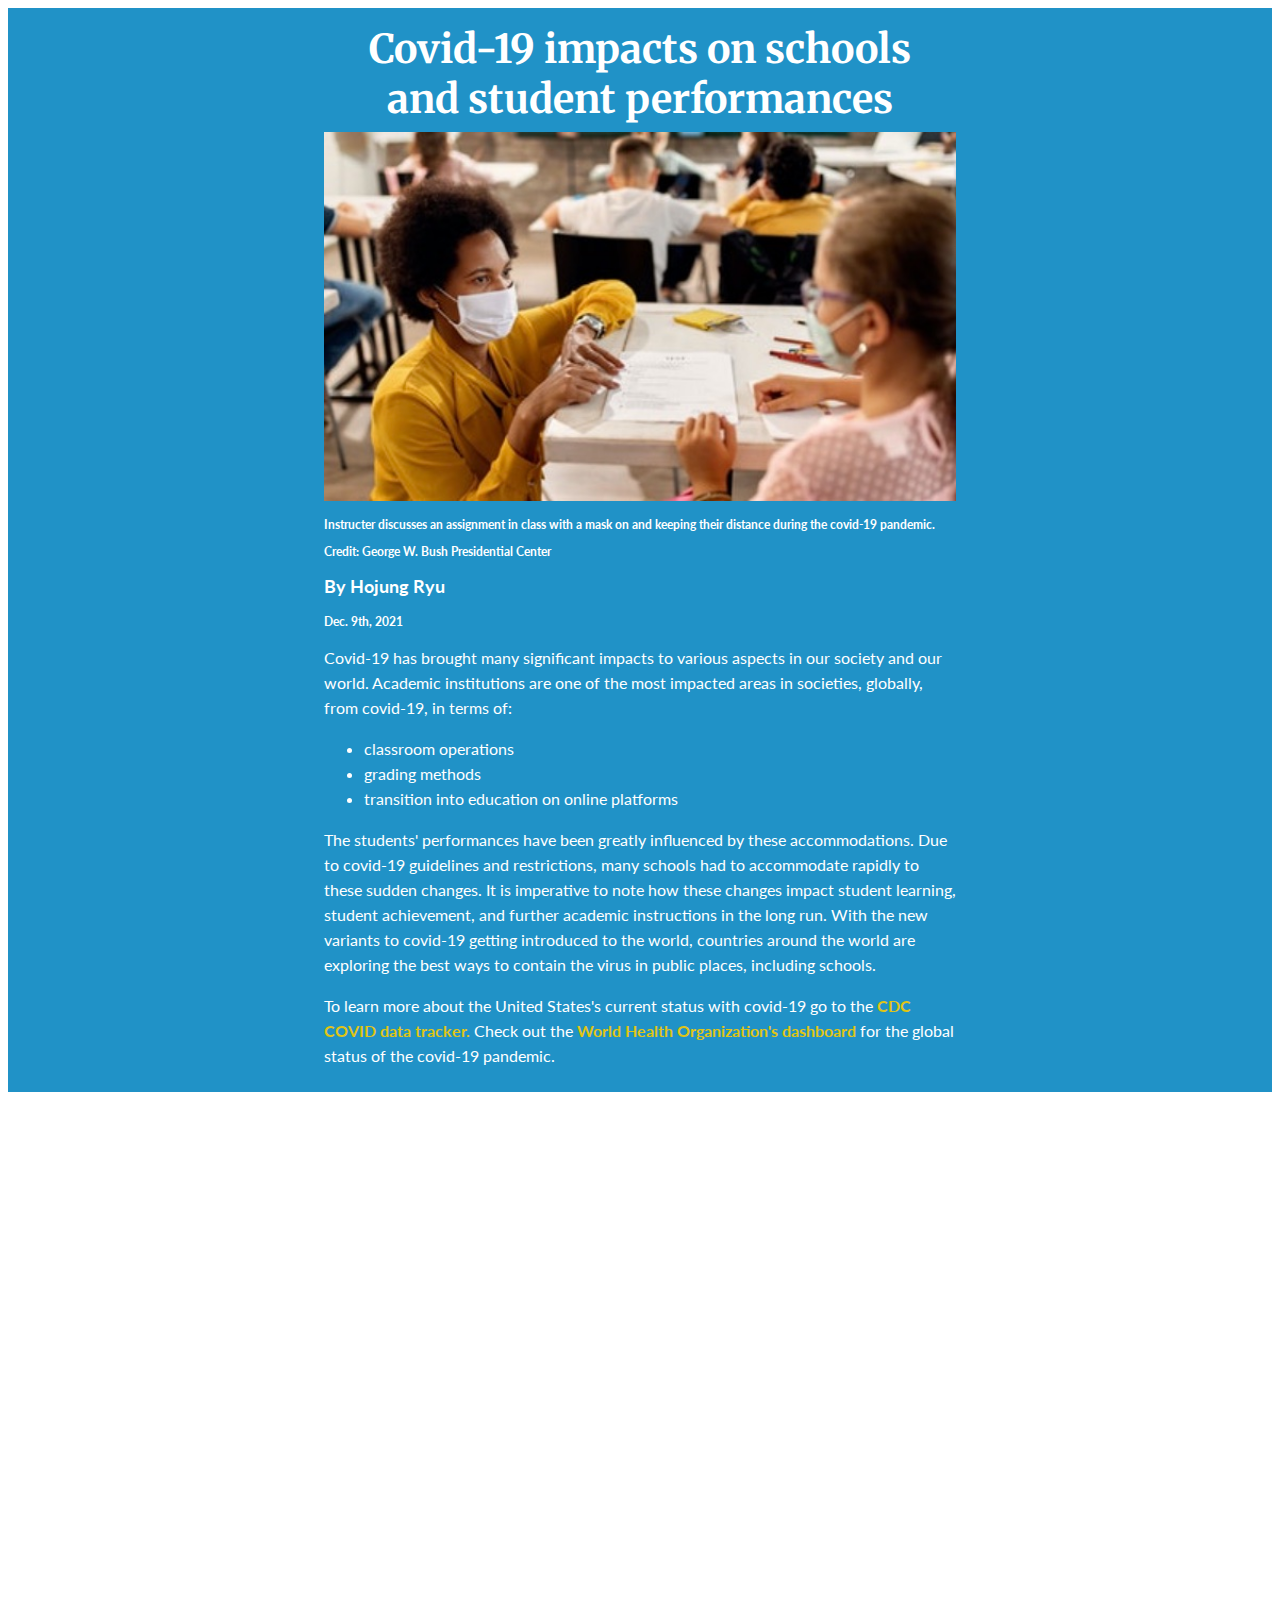
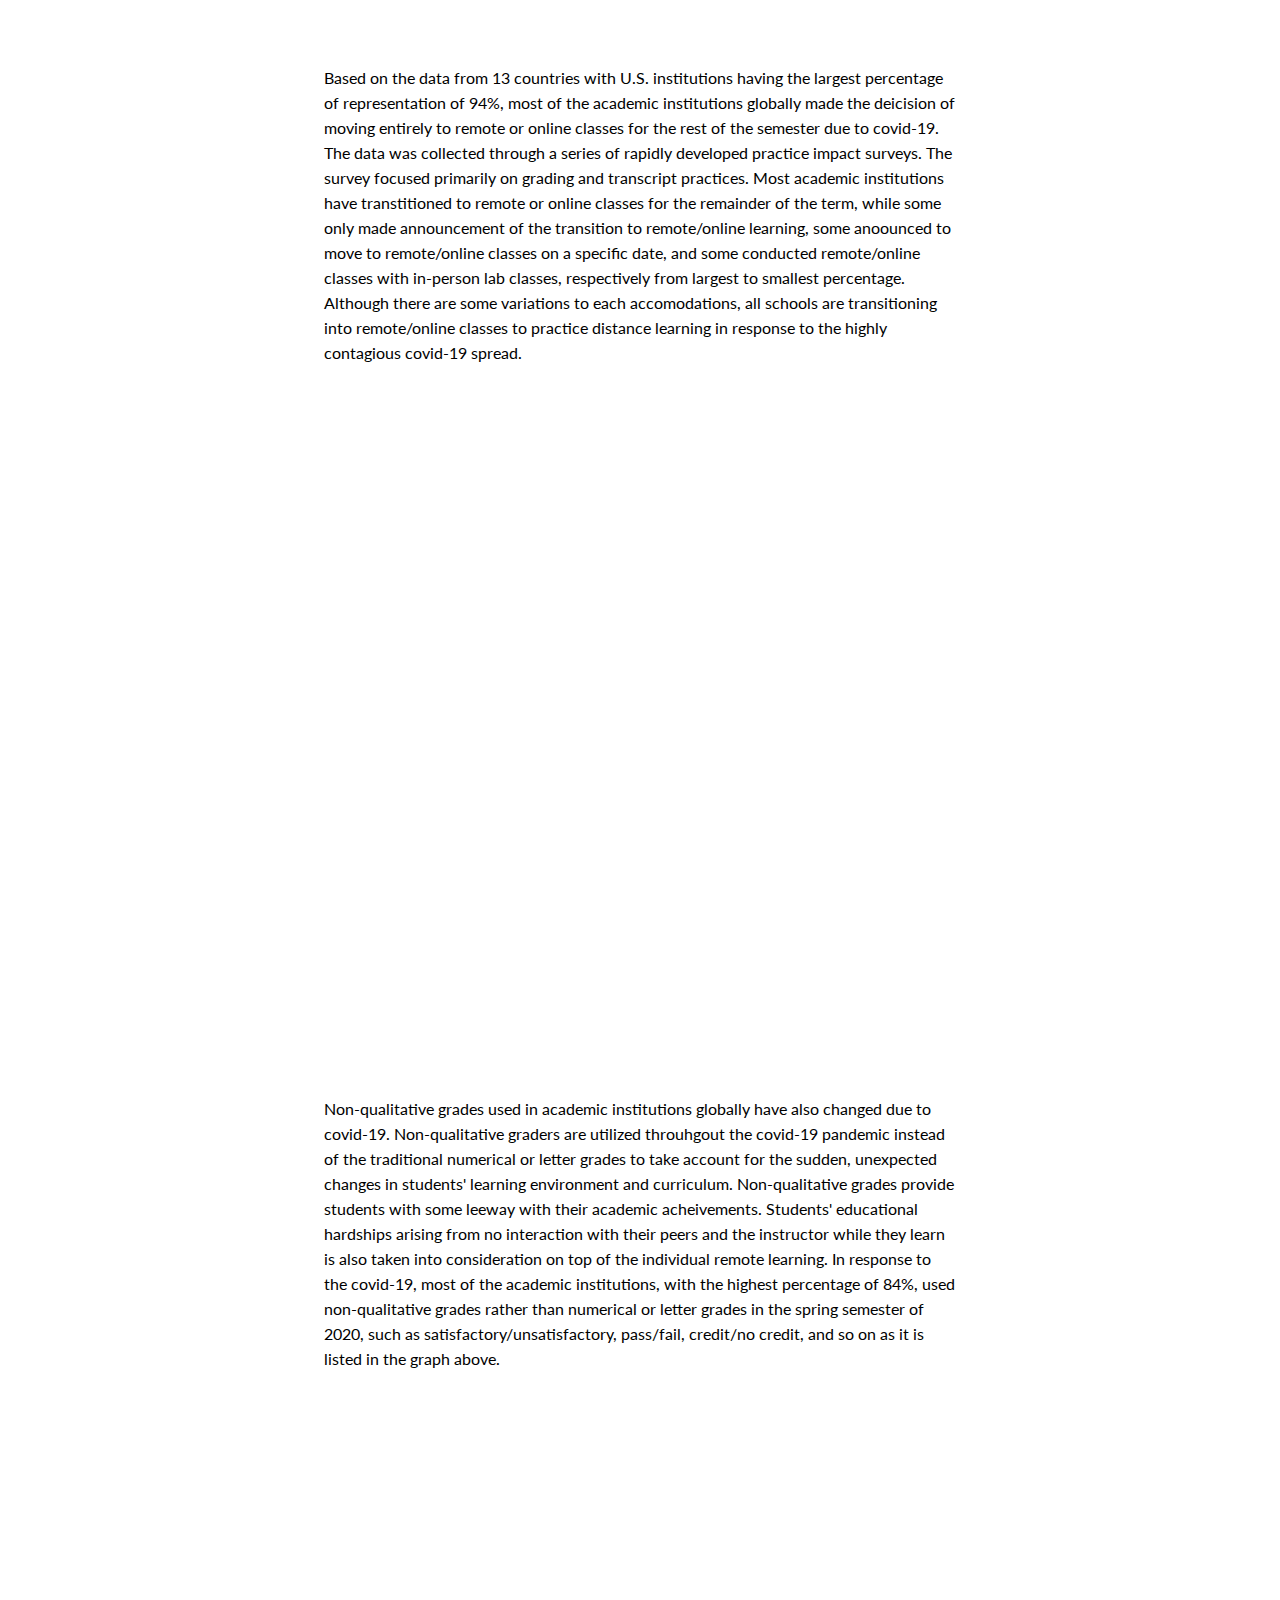
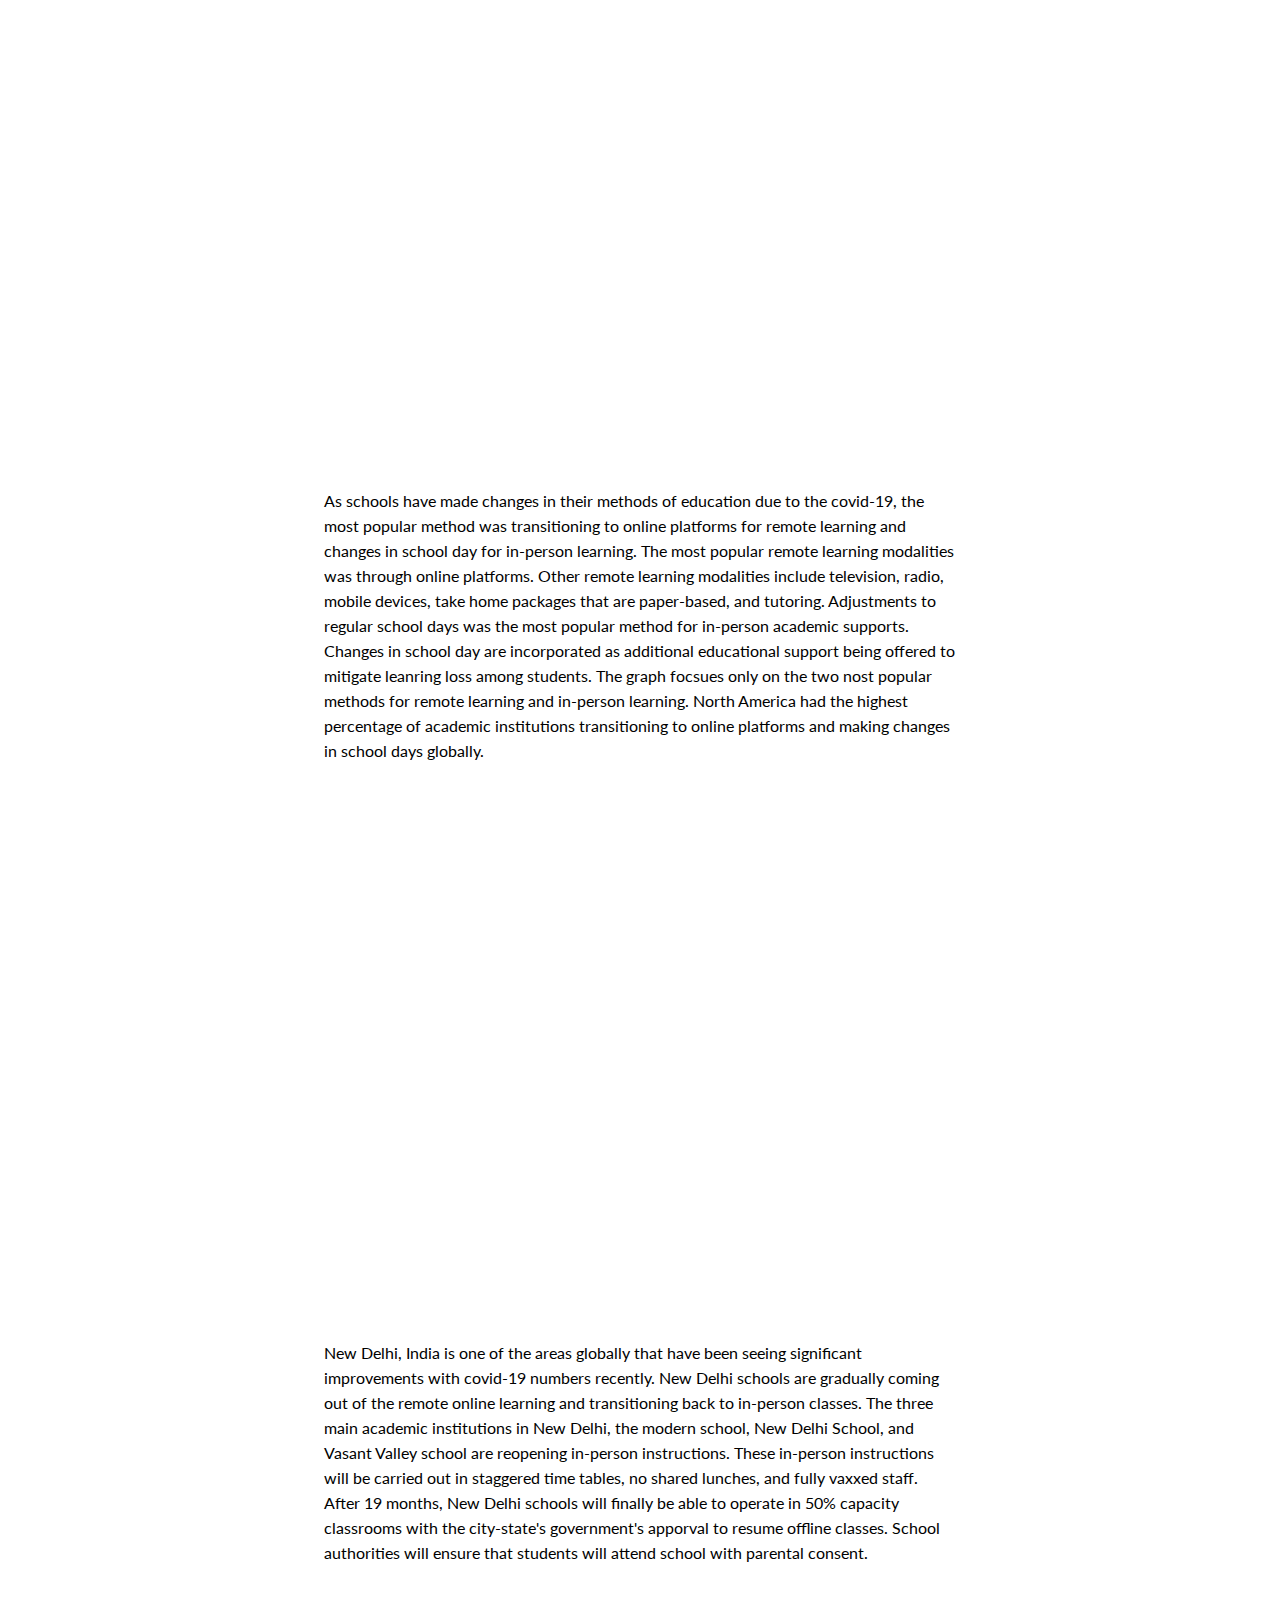
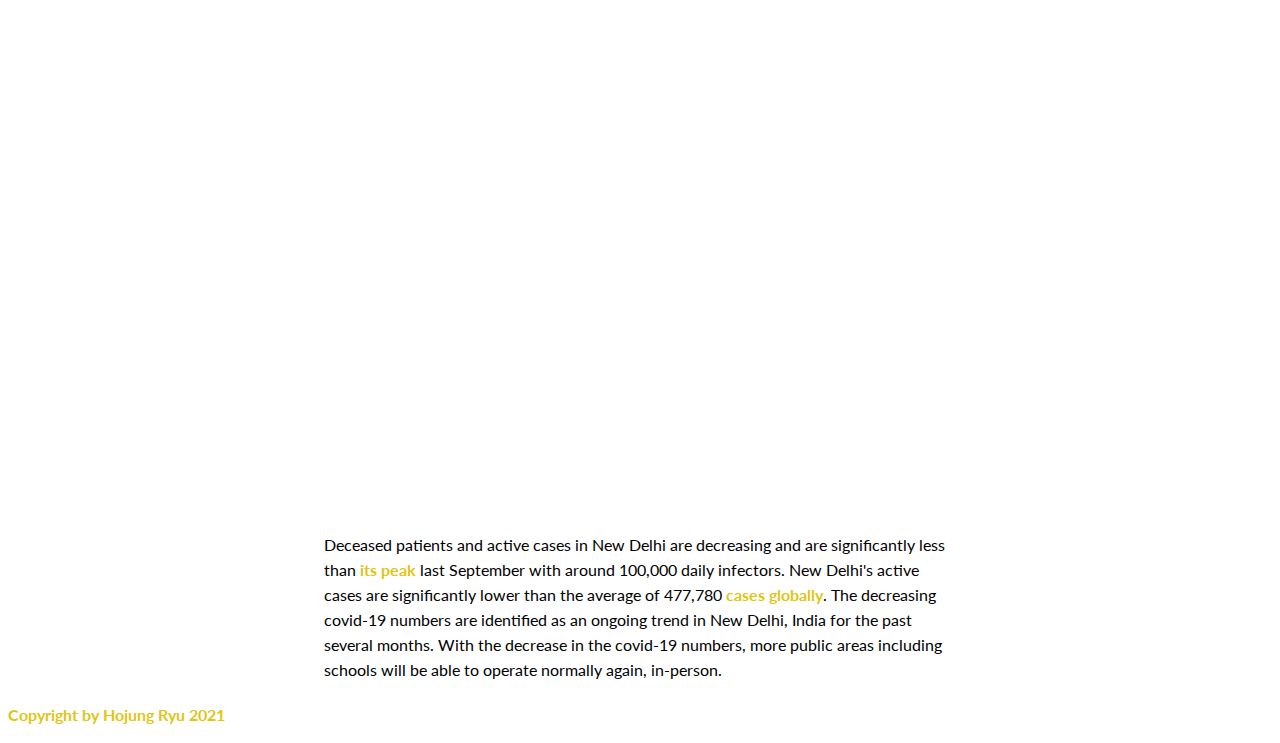
==== commit ec2e65aa: "corrected all spelling errors" ====
--- a/index.html
+++ b/index.html
@@ -37,8 +37,8 @@
                     </ul>
 
                     <p>
-                        The students' performances have been greatly influenced by these accomodations. Due to covid-19 guidelines and restrictions, many schools had to accomodate rapidly to these sudden changes. It is imperative to note
-                        how these changes impact student learning, student acheivement, and further academic instructions in the long run. With the new variants to covid-19 getting introduced to the world, countries around the world are
+                        The students' performances have been greatly influenced by these accommodations. Due to covid-19 guidelines and restrictions, many schools had to accommodate rapidly to these sudden changes. It is imperative to note
+                        how these changes impact student learning, student achievement, and further academic instructions in the long run. With the new variants to covid-19 getting introduced to the world, countries around the world are
                         exploring the best ways to contain the virus in public places, including schools.
                     </p>
                     <p>
@@ -215,7 +215,7 @@
             <div>
                 <p>
                     Deceased patients and active cases in New Delhi are decreasing and are significantly less than <a href="https://www.nature.com/articles/d41586-021-01059-y" target="_blank"> its peak </a>last September with around 100,000
-                    daily infectors. New Delhi's active cases are significatly lower than the average of 477,780 <a href="https://www.worldometers.info/coronavirus/#countriesnew" target="_blank"> cases globally</a>. The decreasing covid-19
+                    daily infectors. New Delhi's active cases are significantly lower than the average of 477,780 <a href="https://www.worldometers.info/coronavirus/#countriesnew" target="_blank"> cases globally</a>. The decreasing covid-19
                     numbers are identified as an ongoing trend in New Delhi, India for the past several months. With the decrease in the covid-19 numbers, more public areas including schools will be able to operate normally again,
                     in-person.
                 </p>
--- a/style.css
+++ b/style.css
@@ -1,4 +1,3 @@
-/* style css sheet */
 h1 {
     font-family: 'Merriweather', serif;
     font-weight: bold;
